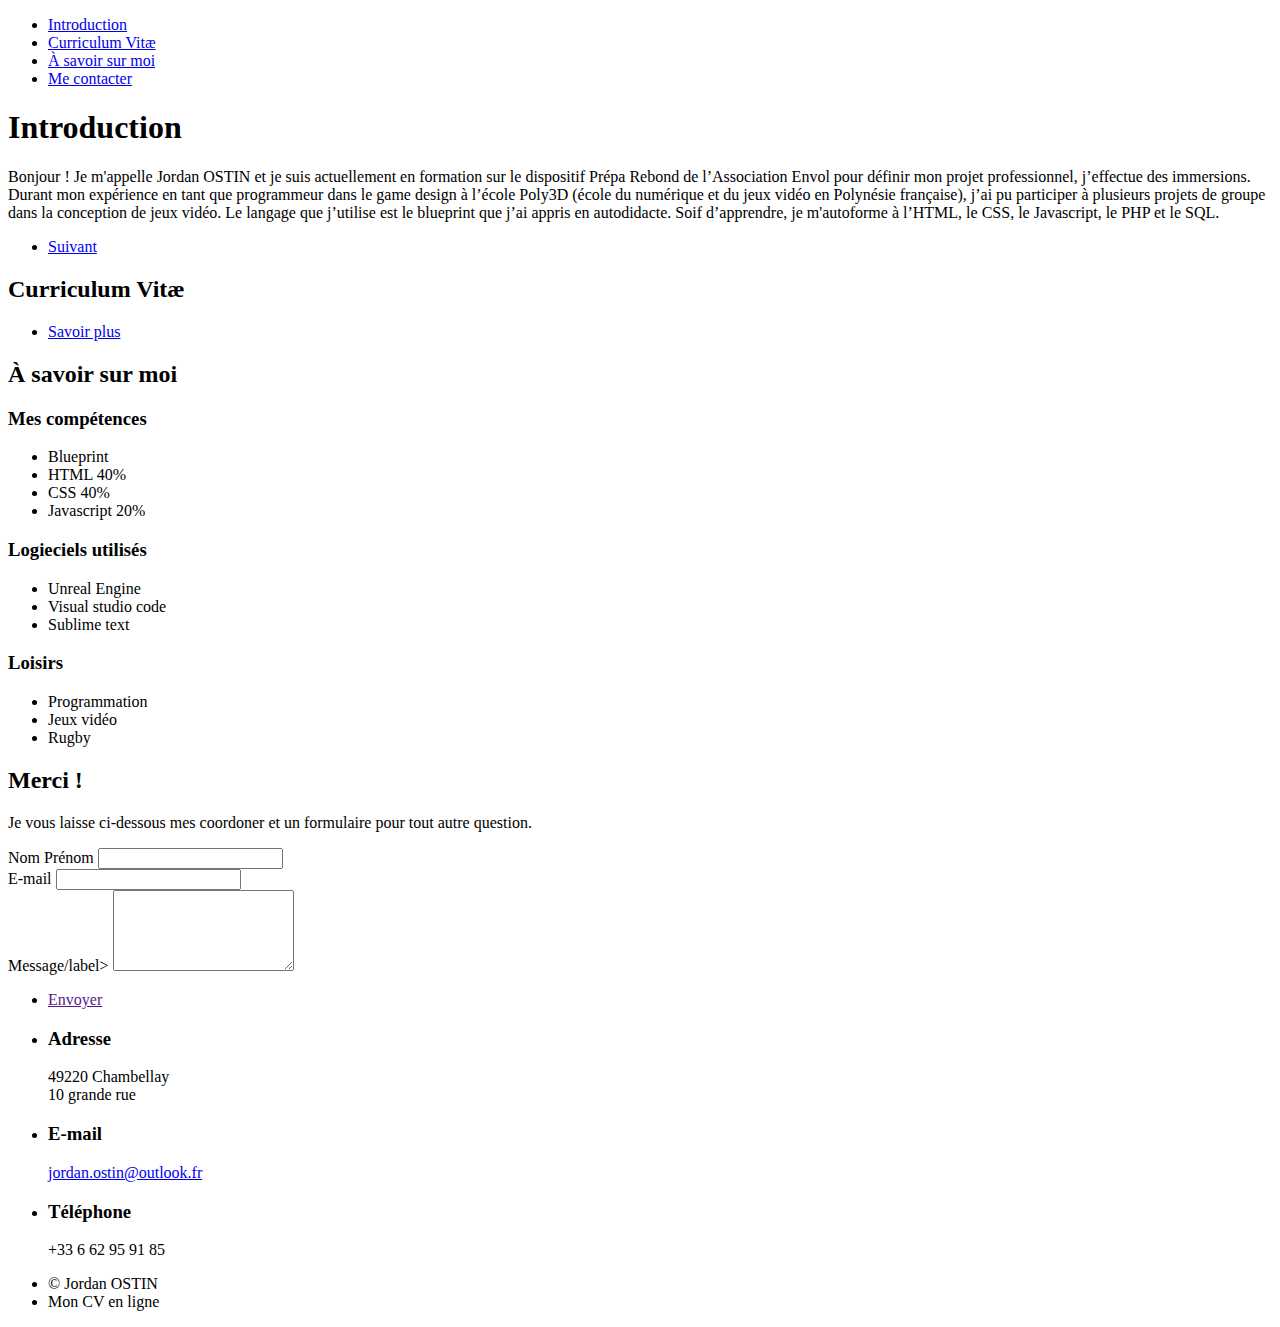
==== index.html @ e39844ea "first commit" ====
<!DOCTYPE html>
<html>
    <head>
        <title>Jordan OSTIN</title>
        <meta charset="utf-8" />
        <meta name="viewport" content="width=device-width, initial-scale=1, user-scalable=no" />
        <link rel="stylesheet" href="CSS/main.css">
        <noscript><link rel="stylesheet" href="CSS/noscript.css"></noscript>
    </head>

    <body class="is-preload">
        
        <!-- Sidebar-->
            <section id="sidebar">
                <div class="inner">
                    <nav>
                        <ul>
                            <li><a href="#Intro">Introduction</a></li>
                            <li><a href="#cv">Curriculum Vitæ</a></li>
                            <li><a href="#sur_moi">À savoir sur moi</a></li>
                            <li><a href="#contact">Me contacter</a></li>
                        </ul>
                    </nav>
                </div>
            </section>

        <!-- Wrapper-->
            <div id="wrapper">

                <!-- Intro-->
                    <section id="intro" class="wrapper style1">
                        <div class="inner">
                            <h1>Introduction</h1>
                            <p>Bonjour ! Je m'appelle Jordan OSTIN et je suis actuellement en formation sur le dispositif Prépa Rebond de l’Association Envol pour définir mon projet professionnel, j’effectue des immersions.
                                Durant mon expérience en tant que programmeur dans le game design à l’école Poly3D (école du numérique et du jeux vidéo en Polynésie française), j’ai pu participer à plusieurs projets de groupe dans la conception de jeux vidéo.
                                Le langage que j’utilise est le blueprint que j’ai appris en autodidacte. Soif d’apprendre, je m'autoforme à l’HTML, le CSS, le Javascript, le PHP et le SQL.
                            </p>
                            <ul class="action">
                                <li><a href="#cv" class="button scrolly">Suivant</a></li>
                            </ul>
                        </div>
                    </section>
                
                <!--CV-->
                    <section id="cv" class="wrapper style2">
                        <section>
                            <h2><strong>Curriculum Vitæ</strong></h2>
                            <ul>
                                <li><a href="generic.html" class="button">Savoir plus</a></li>
                            </ul>
                        </section>
                    </section>

                <!-- Sur moi-->
                    <section id="sur_moi" class="wrapper style3">
                        <div class="inner">
                            <h2><strong>À savoir sur moi</strong></h2>
                            <div class="features">
                                <section>
                                    <h3>Mes compétences</h3>
                                    <p>
                                        <ul>
                                            <li>Blueprint</li>
                                            <li>HTML 40%</li>
                                            <li>CSS 40%</li>
                                            <li>Javascript 20%</li>
                                        </ul>
                                    </p>
                                </section>
                                <section>
                                    <h3>Logieciels utilisés</h3>
                                    <p>
                                        <ul>
                                            <li>Unreal Engine</li>
                                            <li>Visual studio code</li>
                                            <li>Sublime text</li>
                                        </ul>
                                    </p>
                                </section>
                                <section>
                                    <h3>Loisirs</h3>
                                    <p>
                                        <ul>
                                            <li>Programmation</li>
                                            <li>Jeux vidéo</li>
                                            <li>Rugby</li>
                                        </ul>
                                    </p>
                                </section>
                            </div>
                        </div>                   
                    </section>

                <!-- Me contacter -->
                    <section id="tree" class="wrapper style1">
                        <div class="inner">
                            <h2>Merci !</h2>
                            <p>Je vous laisse ci-dessous mes coordoner et un formulaire pour 
                                tout autre question.</p>
                            <div class="split style1">
                                <section>
                                    <form method="post" action="#">
                                        <div class="field half">
                                            <div class="field half">
                                                <label for="name">Nom Prénom</label>
                                                <input type="text" name="name" id="name">
                                            </div>
                                            <div class="field half">
                                                <label for="email">E-mail</label>
                                                <input type="text" name="email" id="email">
                                            </div>
                                            <div class="field half">
                                                <label for="message">Message/label>
                                                <textarea name="message" id="message" rows="5"></textarea>
                                            </div>
                                        </div>
                                        <ul class="actions">
                                            <li><a href="" class="button submite">Envoyer</a></li>
                                        </ul>
                                    </form>
                                </section>
                                <section>
                                    <ul class="contact">
                                        <li>
                                            <h3>Adresse</h3>
                                            <span>49220 Chambellay <br/>
                                                10 grande rue <br/>
                                            </span>
                                        </li>
                                        <li>
                                            <h3>E-mail</h3>
                                            <a href="#">jordan.ostin@outlook.fr</a>
                                        </li>
                                        <li>
                                            <h3>Téléphone</h3>
                                            <span>+33 6 62 95 91 85</span>
                                        </li>
                                    </ul>
                                </section>
                            </div>
                        </div>
                    </section>

            </div>

         <!-- Footer -->
            <footer id="footer" class="wrapper alt">
                <div class="inner">
                    <ul class="menu">
                        <li>&copy; Jordan OSTIN</li><li>Mon CV en ligne</li>
                    </ul>
                </div>
            </footer>
    </body>
</html>
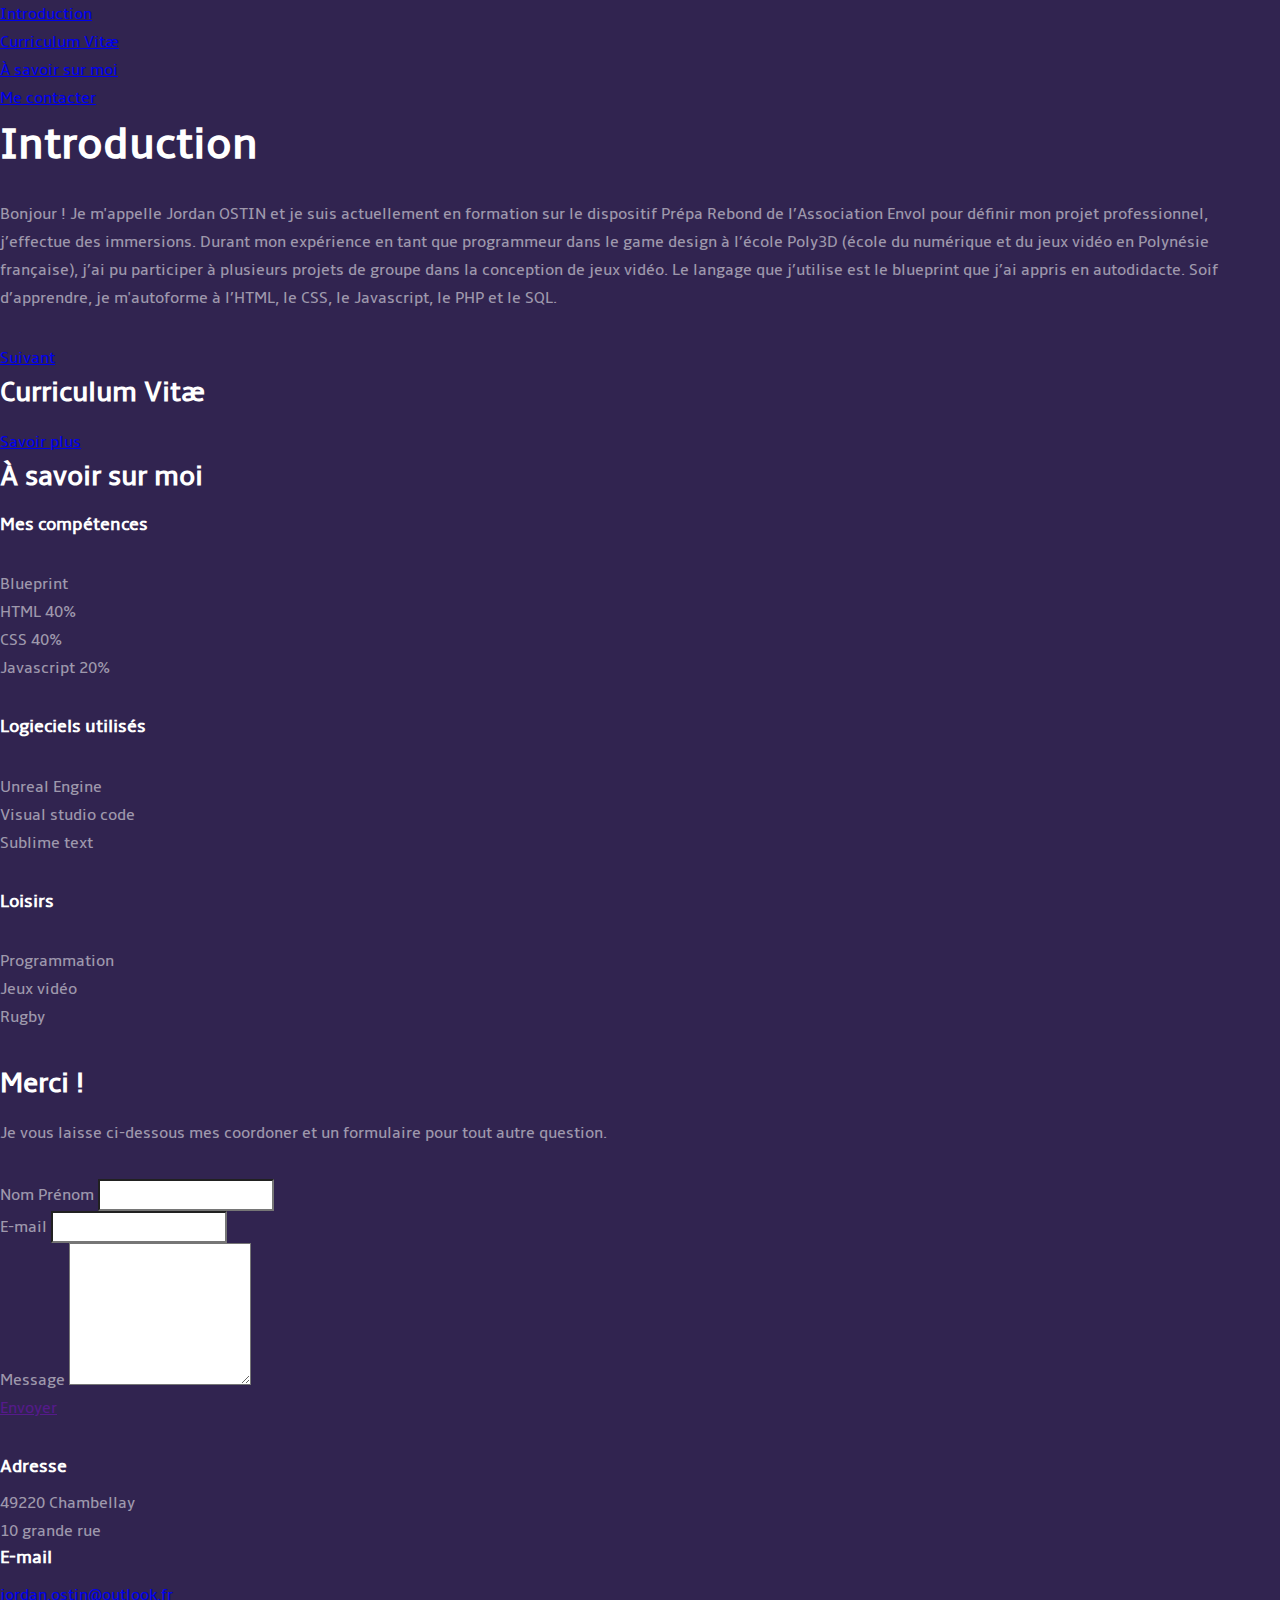
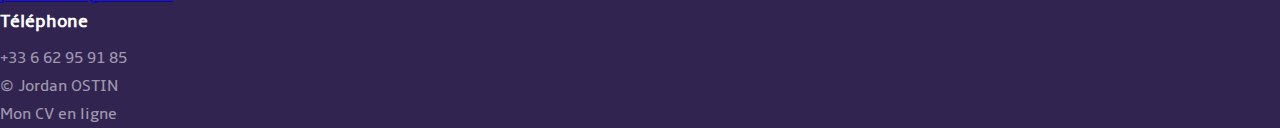
==== commit b36a1a66: "maj 9/3/2022 11h45" ====
--- a/index.html
+++ b/index.html
@@ -110,7 +110,7 @@
                                                 <input type="text" name="email" id="email">
                                             </div>
                                             <div class="field half">
-                                                <label for="message">Message/label>
+                                                <label for="message">Message<label>
                                                 <textarea name="message" id="message" rows="5"></textarea>
                                             </div>
                                         </div>
--- a/CSS/main.css
+++ b/CSS/main.css
@@ -0,0 +1,323 @@
+/* Police écriture */
+
+@font-face {
+    font-family: 'ambleregular';
+    src: url('fonts/Amble-Regular-webfont.eot');
+    src: url('fonts/Amble-Regular-webfont.eot?#iefix') format('embedded-opentype'),
+         url('fonts/Amble-Regular-webfont.woff2') format('woff2'),
+         url('fonts/Amble-Regular-webfont.woff') format('woff'),
+         url('fonts/Amble-Regular-webfont.ttf') format('truetype'),
+         url('fonts/Amble-Regular-webfont.svg#ambleregular') format('svg');
+    font-weight: normal;
+    font-style: normal;
+
+}
+
+
+*
+{
+    margin: 0;
+    padding: 0;
+    font-size: 100%;
+    font: inherit;
+    vertical-align: baseline;
+}
+
+header, footer, section, menu, nav
+{
+    display: block;
+}
+
+body
+{
+    line-height: 1;
+    -webkit-text-size-adjust: none;
+    -ms-overflow-style: scrollbar;
+    background-color: #312450;
+}
+
+ul
+{
+    list-style: none;
+}
+
+mark
+{
+    background-color: transparent;
+    color: inherit;
+}
+input::-moz-focus-inner
+{
+    border: 0;
+    padding: 0;
+}
+
+input, select, textarea
+{
+    -moz-appearance: none;
+    -webkit-appearance: none;
+    -ms-text-appearance: none;
+    appearance: none;
+}
+
+/* basic */
+
+@-ms-viewport
+{
+    width: device-with;
+}
+
+@media screen and (max-witdh: 480px) 
+{
+    html, body
+    {
+        min-width: 320px;
+    }
+}
+
+html
+{
+    box-sizing: border-box;
+}
+
+*, *::before, *::after
+{
+    box-sizing: inherit;
+}
+
+body.is-preload *, body.is-preload *::before, body.is-preload *::after
+{
+    -moz-animation: none !important;
+    -webkit-animation: none !important;
+    -ms-animation: none !important;
+    animation: none !important;
+    -moz-transition: none !important;
+    -webkit-transition: none !important;
+    -ms-transition: none !important;
+    transition: none !important;
+}
+
+/* type */
+
+body, input, select, textarea
+{
+    color: rgba(255, 255, 255, 0.55);
+    font-family: 'ambleregular', Arial, Helvetica, sans-serif;
+    font-size: 16.5pt;
+    font-weight: normal;
+    line-height: 1.75;
+}
+
+@media screen and (max-width: 1680px) 
+{
+    body, input, select, textarea
+    {
+        font-size: 13pt;
+    }
+}
+
+@media screen and (max-width: 1280px) 
+{
+    body, input, select, textarea
+    {
+        font-size: 12pt;
+    }
+}
+
+@media screen and (max-width: 360px) 
+{
+    body, input, select, textarea
+    {
+        font-size: 11pt;
+    }
+}
+
+a:hover
+{
+    border-bottom-color: transparent;
+    color: #ffffff;
+}
+
+strong
+{
+    color: #ffffff;
+    font-weight: bold;
+}
+
+p
+{
+    margin: 0 0 2em 0;
+}
+
+h1, h2, h3
+{
+    color: #ffffff;
+    font-weight: bold;
+    line-height: 1.5;
+    margin: 0 0 0.5em 0;
+}
+
+h1 a, h2 a
+{
+    color: inherit;
+    text-decoration: none;
+}
+
+h1
+{
+    font-size: 2.75em;
+}
+
+    h1.major
+    {
+        margin: 0 0 1.3em 0;
+        position: relative;
+        padding-bottom: 0.35em;
+    }
+
+        h1.major::after
+        {
+            background-image: -moz-linear-gradient(to right, #5e42a6, #b74e91);
+            background-image: -webkit-linear-gradient(to right, #5e42a6, #b74e91);
+            background-image: -ms-linear-gradient(to right, #5e42a6, #b74e91);
+            background-image: linear-gradient(to right, #5e42a6, #b74e91);
+            -moz-transition: max-width 0.2s ease;
+            -webkit-transition: max-width 0.2s ease;
+            -ms-transition: max-width 0.2s ease;
+            transition: max-width 0.2s ease;
+            border-radius: 0.2em;
+            bottom: 0;
+            content: '';
+            height: 0.05em;
+            position:absolute;
+            right: 0;
+            width: 100%;
+        }
+
+h2
+{
+    font-size: 1.75em;
+}
+
+h3
+{
+    font-size: 1.1em;
+}
+
+@media screen and (max-width: 736px)
+{
+    h1
+    {
+        font-size: 2em;
+    }
+
+    h2
+    {
+        font-size: 1.25em;
+    }
+
+    h3
+    {
+        font-size: 1em;
+    }
+}
+
+sub
+{
+    font-size: 0.8em;
+    position: relative;
+    top: 0.5em;
+}
+
+sup
+{
+    font-size: 0.8em;
+    position: relative;
+    top: -0.5em;
+}
+
+
+/* formulaire */
+
+form
+{
+    margin: 0 0 2em 0;
+}
+    form > :last-child
+    {
+        margin-bottom: 0;
+    }
+
+    form > .fields
+    {
+        display: -moz-flex;
+        display: -webkit-flex;
+        display: -ms-flex;
+        display: flex;
+        -moz-flex-wrap: wrap;
+        -webkit-flex-wrap: wrap;
+        -ms-flex-wrap: wrap;
+        flex-wrap: wrap;
+        width: calc(100% 0 3em);
+        margin: -1.5em 0 2em -1.5em;
+    }
+
+        form > .fields > .field
+        {
+            -moz-flex-grow: 0;
+            -webkit-flex-grow: 0;
+            -ms-flex-grow: 0;
+            flex-grow: 0;
+            -moz-flex-shrink: 0;
+            -webkit-flex-shrink: 0;
+            -ms-flex-shrink: 0;
+            flex-shrink: 0;
+            padding: 1.5em 0 0  1.5em;
+            width: calc(100% + 1.5em);
+        }
+
+            form > .fields > .field.half
+            {
+                width: calc(50% + 0.75em);
+            }
+
+            form > .fields > .field.third
+            {
+                width: calc(100%/3 + 0.5em);
+            }
+
+            form > .fields > .field.quater
+            {
+                width: calc(25% + 0.375em);
+            }
+    
+    @media screen and (max-width: 480px)
+    {
+        form > .fields
+        {
+            width: calc(100% + 3em);
+            margin: -1.5em 0 2em -1.5em;
+        }
+
+            form > .fields > .field
+            {
+                width: calc(100% - 1.5em);
+                padding: 1.5em 0 0 1.5em;
+            }
+
+                form > .fields > .field.half
+                {
+                    width: calc(100% - 1.5em);
+                }
+
+                form > .fields > .field.third
+                {
+                    width: calc(100% - 1.5em);
+                }
+
+                form > .fields > .field.quater
+                {
+                    width: calc(100% - 1.5em);
+                }
+    }
+
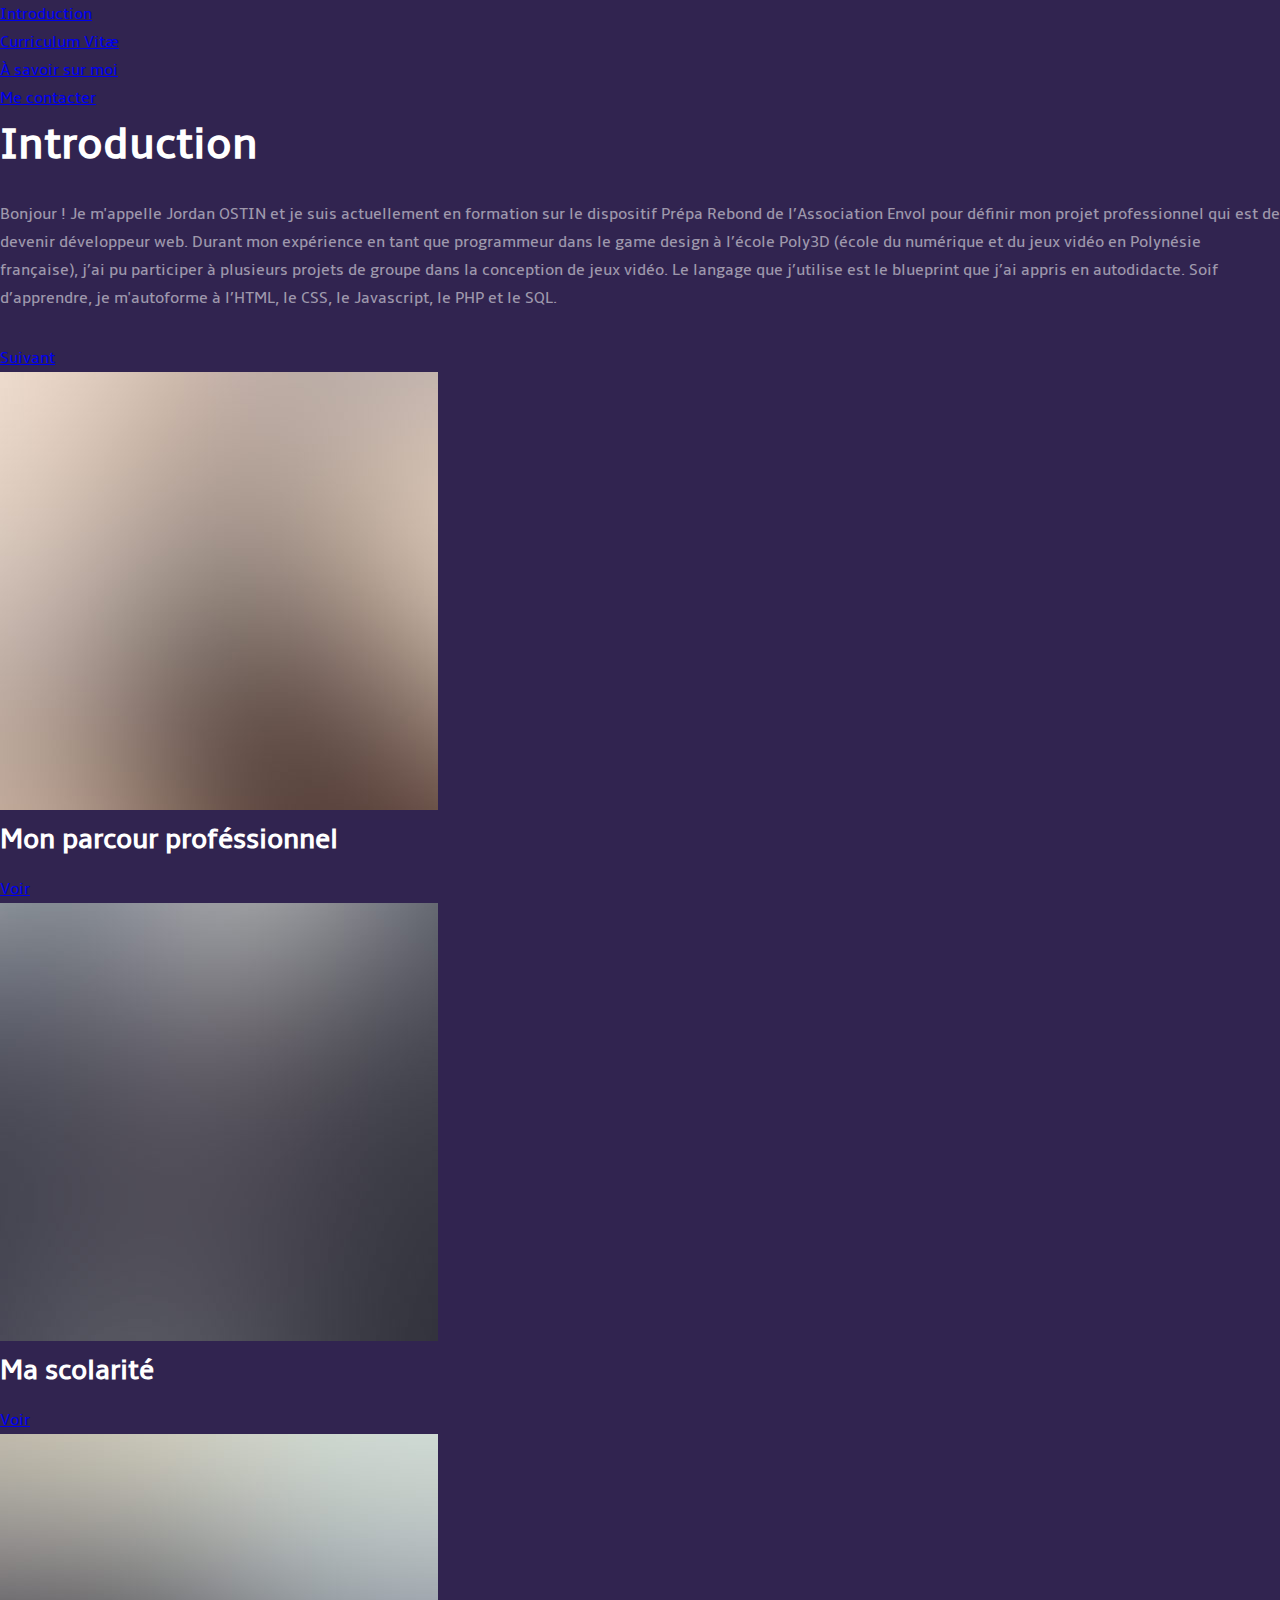
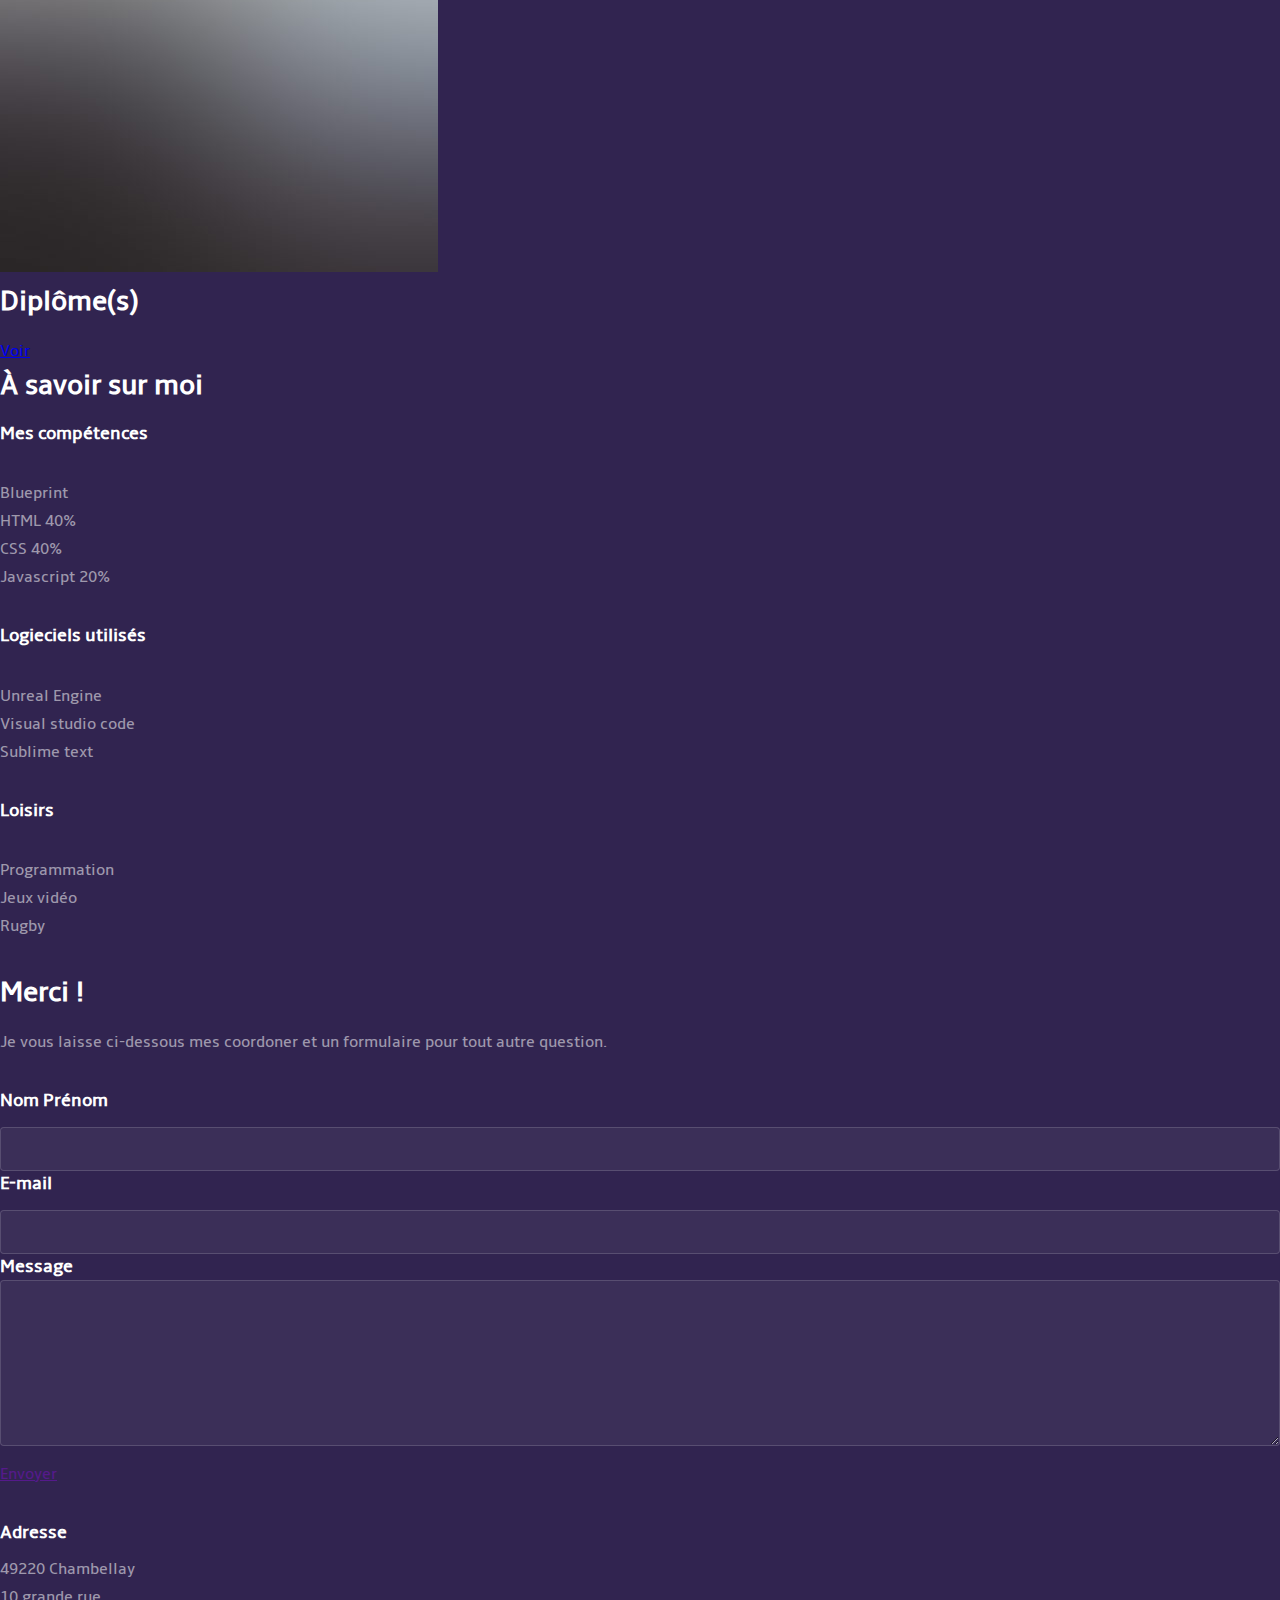
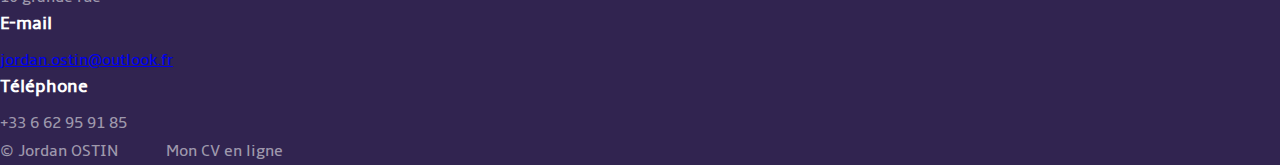
==== commit 7a667e0c: "maj 09/03/2022 17h15" ====
--- a/index.html
+++ b/index.html
@@ -31,7 +31,7 @@
                     <section id="intro" class="wrapper style1">
                         <div class="inner">
                             <h1>Introduction</h1>
-                            <p>Bonjour ! Je m'appelle Jordan OSTIN et je suis actuellement en formation sur le dispositif Prépa Rebond de l’Association Envol pour définir mon projet professionnel, j’effectue des immersions.
+                            <p>Bonjour ! Je m'appelle Jordan OSTIN et je suis actuellement en formation sur le dispositif Prépa Rebond de l’Association Envol pour définir mon projet professionnel qui est de devenir développeur web.
                                 Durant mon expérience en tant que programmeur dans le game design à l’école Poly3D (école du numérique et du jeux vidéo en Polynésie française), j’ai pu participer à plusieurs projets de groupe dans la conception de jeux vidéo.
                                 Le langage que j’utilise est le blueprint que j’ai appris en autodidacte. Soif d’apprendre, je m'autoforme à l’HTML, le CSS, le Javascript, le PHP et le SQL.
                             </p>
@@ -44,10 +44,43 @@
                 <!--CV-->
                     <section id="cv" class="wrapper style2">
                         <section>
-                            <h2><strong>Curriculum Vitæ</strong></h2>
-                            <ul>
-                                <li><a href="generic.html" class="button">Savoir plus</a></li>
-                            </ul>
+                            <a href="#" class="image"><img src="images/pic01.jpg" alt="" data-position="center center"></a>
+                            <div class="content">
+                                <div class="inner">
+                                    <h2><strong>Mon parcour proféssionnel</strong></h2>
+                                        <ul>
+                                            <li><a href="generic.html" class="button">Voir</a></li>
+                                        </ul>
+                                </div>
+                            </div>
+                        </section>
+                    </section>
+
+                    <section id="cv" class="wrapper style2">
+                        <section>
+                            <a href="#" class="image"><img src="images/pic02.jpg" alt="" data-position="center center"></a>
+                            <div class="content">
+                                <div class="inner">
+                                    <h2><strong>Ma scolarité</strong></h2>
+                                    <ul>
+                                        <li><a href="scolarité.html" class="button">Voir</a></li>
+                                    </ul>
+                                </div>
+                            </div>
+                        </section>
+                    </section>
+
+                    <section id="cv" class="wrapper style2">
+                        <section>
+                            <a href="#" class="image"><img src="images/pic03.jpg" alt="" data-position="center center"></a>
+                            <div class="content">
+                                <div class="inner">
+                                    <h2><strong>Diplôme(s)</strong></h2>
+                                    <ul>
+                                        <li><a href="diplome.html" class="button">Voir</a></li>
+                                    </ul>
+                                </div>
+                            </div>
                         </section>
                     </section>
 
--- a/CSS/main.css
+++ b/CSS/main.css
@@ -321,3 +321,302 @@
                 }
     }
 
+label
+{
+    color: #ffffff;
+    font-weight: bold;
+    line-height: 1.5;
+    margin: 0 0 0.7em 0;
+    display: block;
+    font-size: 1.1em;
+}
+
+input[type="text"], input[type="password"], input[type="email"], input[type="tel"], select, textarea
+{
+    -moz-appearance: none;
+    -webkit-appearance: none;
+    -ms-appearance: none;
+    appearance: none;
+    background: rgba(255, 255, 255, 0.05);
+    border-radius: 0.25em;
+    border: none;
+    border: 1px rgba(255, 255, 255, 0.15) solid;
+    color: inherit;
+    display: block;
+    outline: 0;
+    padding: 0 1em;
+    text-decoration: none;
+    width: 100%;
+}
+
+    input[type="text"]:invalid,
+    input[type="password"]:invalid,
+    input[type="email"]:invalid,
+    input[type="tel"]:invalid,
+    select:invalid, textarea:invalid
+    {
+        box-shadow: none;
+    }
+
+    input[type="text"]:focus,
+    input[type="password"]:focus,
+    input[type="email"]:focus,
+    input[type="tel"]:focus,
+    select:focus, textarea:focus
+    {
+        box-shadow: none;
+    }
+
+select
+{
+    background-image: url("images/pic01");
+    background-size: 1.25;
+    background-repeat: no-repeat;
+    background-position: calc(100% - 1rem) center;
+    height: 2.75em;
+    padding-right: 2.75;
+    text-overflow: ellipsis;
+}
+
+    select option
+    {
+        color: #ffffff;
+        background: #312450;
+    }
+
+    select:focus::-ms-value
+    {
+        background-color: transparent;
+    }
+
+    select::focus::-ms-value
+    {
+        display: none;
+    }
+
+input[type="text"],
+input[type="password"],
+input[type="email"],
+select
+{
+    height: 2.75em;
+}
+
+textarea
+{
+    padding: 0.75em 1em;
+}
+    body.is-ie textarea
+    {
+        min-height: 10em;
+    }
+
+::-webkit-input-placeholder
+{
+    color: rgba(255, 255, 255, 0.35) !important;
+    opacity: 1.0;
+}
+
+:-moz-placeholder
+{
+    color: rgba(255, 255, 255, 0.35) !important;
+    opacity: 1.0;
+}
+
+::-moz-placeholder
+{
+    color: rgba(255, 255, 255, 0.35) !important;
+    opacity: 1.0;
+}
+
+::-ms-input-placeholder
+{
+    color: rgba(255, 255, 255, 0.35) !important;
+    opacity: 1.0;
+}
+
+/* Image */
+
+    .image
+    {
+        border-radius: 0.25;
+        border: 0;
+        display: inline-block;
+        position: relative;
+    }
+
+        .image img
+        {
+            border-radius: 0.25;
+            display: block;
+        }
+
+        .image.left, .image.right
+        {
+            max-width: 100%;
+        }
+
+            .image.left img, .image.right img
+            {
+                width: 100%;
+            }
+
+        .image.left
+        {
+            float: left;
+            margin: 0 1.5em 1em 0;
+            top: 0.25em;
+        }
+
+        .image.right
+        {
+            float: left;
+            margin: 0 1.5em 1em 0;
+            top: 0.25em;
+        }
+
+        .image.fit
+        {
+            display: block;
+            margin: 0 0 2em 0;
+            width: 100%;
+        }
+
+            .image.fit img
+            {
+                width: 100%;
+            }
+
+        .image.main
+        {
+            display: block;
+            margin: 0 0 3em 0;
+            width: 100%;
+        }
+
+            .image.main img
+            {
+                width: 100%;
+            }
+
+
+/* action */
+
+ul.actions
+{
+    display: -moz-flex;
+    display: -webkit-flex;
+    display: -ms-flex;
+    display: flex;
+    cursor: default;
+    list-style: none;
+    margin-left: -1em;
+    padding: 0;
+}
+
+    ul.actions li
+    {
+        padding: 0 0 0 1em;
+        vertical-align: middle;
+    }
+
+    ul.actions.special
+    {
+        -moz-justify-content: center;
+        -webkit-justify-content: center;
+        -ms-justify-content: center;
+        justify-content: center;
+        width: 100%;
+        margin-left: 0;
+    }
+
+        ul.actions.special li:first-child
+        {
+            padding-left: 0;
+        }
+    
+    ul.actions.stacked
+    {
+        -moz-flex-direction: column;
+        -webkit-flex-direction: column;
+        -ms-flex-direction: column;
+        flex-direction: column;
+        margin-left: 0;
+    }
+
+        ul.actions.stacked li
+        {
+            padding: 1.3em 0 0 0;
+        }
+
+            ul.actions.stacked li:first-child
+            {
+                padding-top: 0;
+            }
+        
+    ul.actions.fit
+    {
+        width: calc(100% + 1em);
+    }
+
+        ul.actions.fit li
+        {
+            -moz-flex-grow: 1;
+            -webkit-flex-grow: 1;
+            -ms-flex-grow: 1;
+            flex-grow: 1;
+            -moz-flex-shrink: 1;
+            -webkit-flex-shrink: 1;
+            -ms-flex-shrink: 1;
+            flex-shrink: 1;
+            width: 100%;
+        }
+
+            ul.actions.fit li > *
+            {
+                width: 100%;
+            }
+        
+        ul.actions.fit.stacked
+        {
+            width: 100%;
+        }
+
+
+/* Menu */
+
+ul.menu
+{
+    list-style: none;
+    padding: 0;
+}
+
+    ul.menu > li 
+    {
+        border-left: 1px rgba(255, 255, 255, 0.15);
+        display: inline-block;
+        line-height: 1;
+        margin-left: 1.5em;
+        padding: 0 0 0 1.5em;
+    }
+
+        ul.menu > li:first-child
+        {
+            border-left: 0;
+            margin: 0;
+            padding-left: 0;
+        }
+
+    @media screen and (max-width: 480px)
+    {
+        ul.menu > li 
+        {
+            border-left: 0;
+            display: block;
+            line-height: inherit;
+            margin: 0.5em 0 0 0;
+            padding-left: 0;
+        }    
+    }
+
+
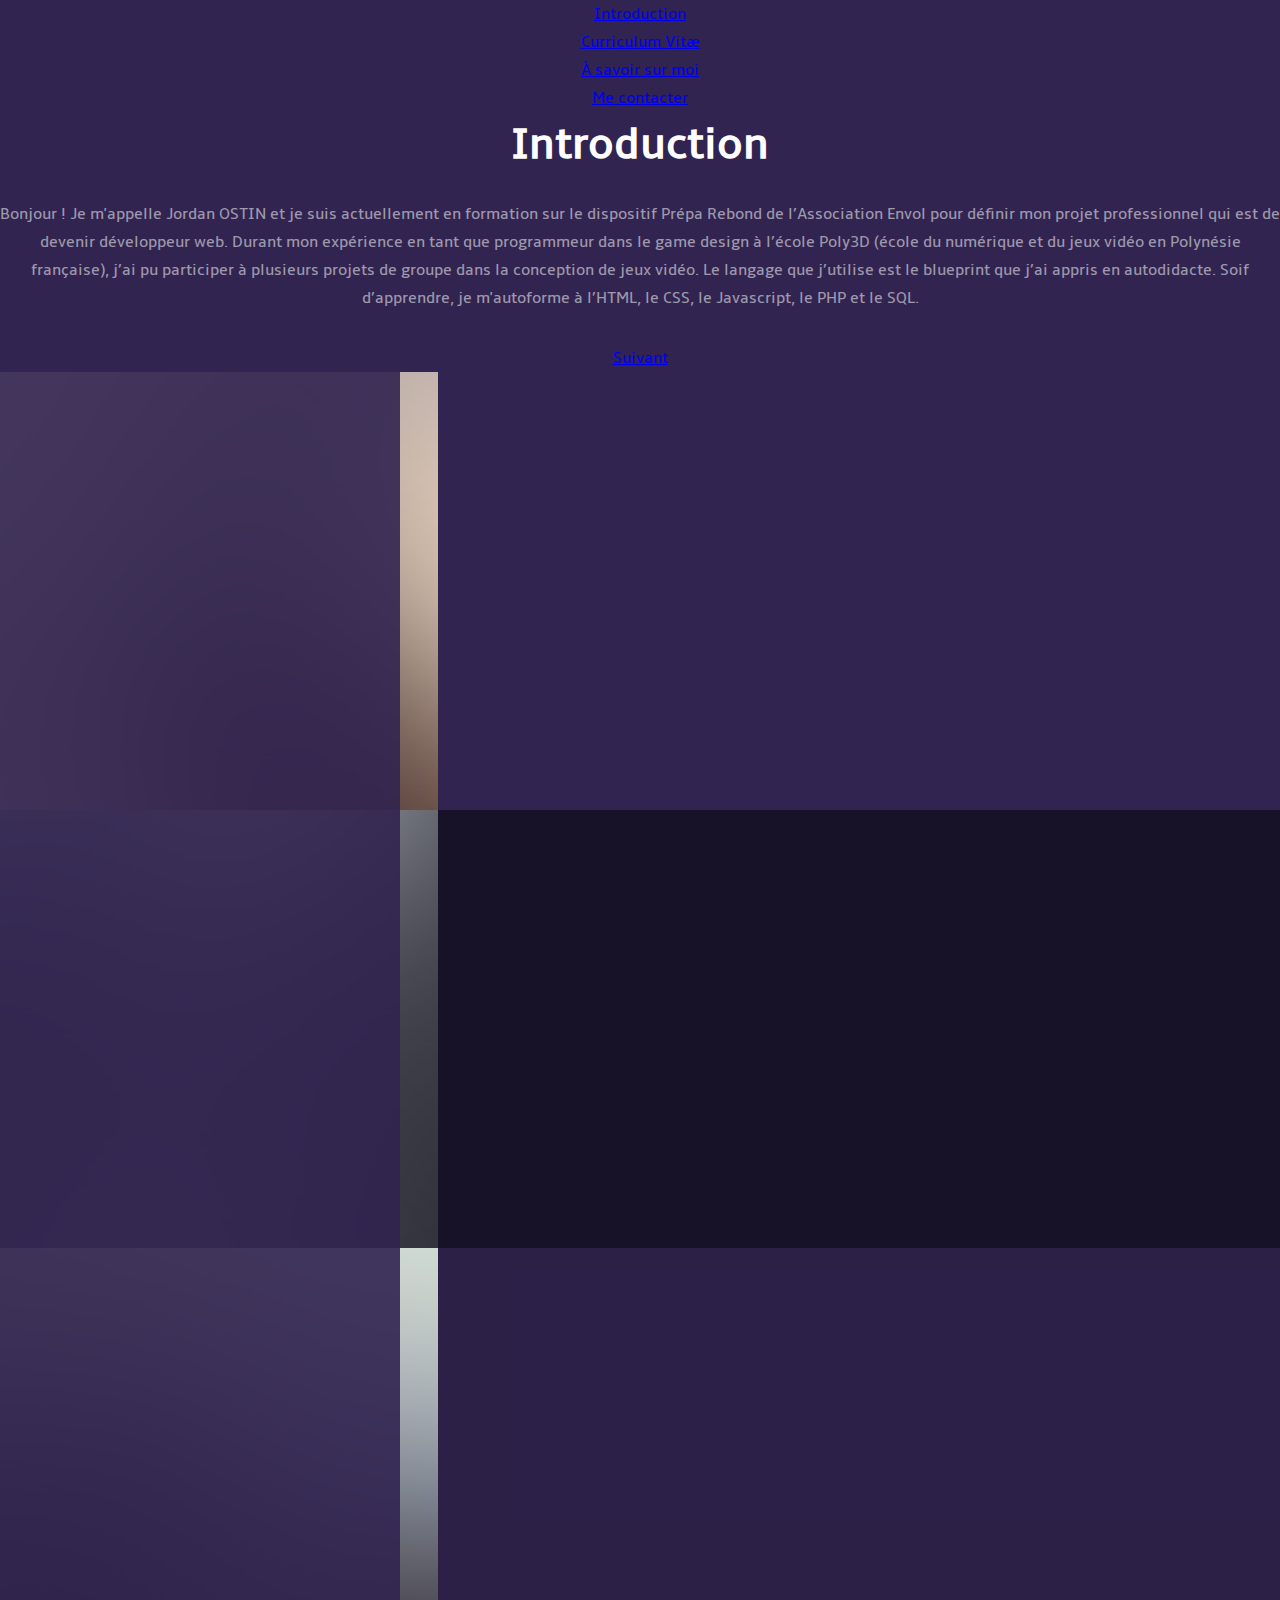
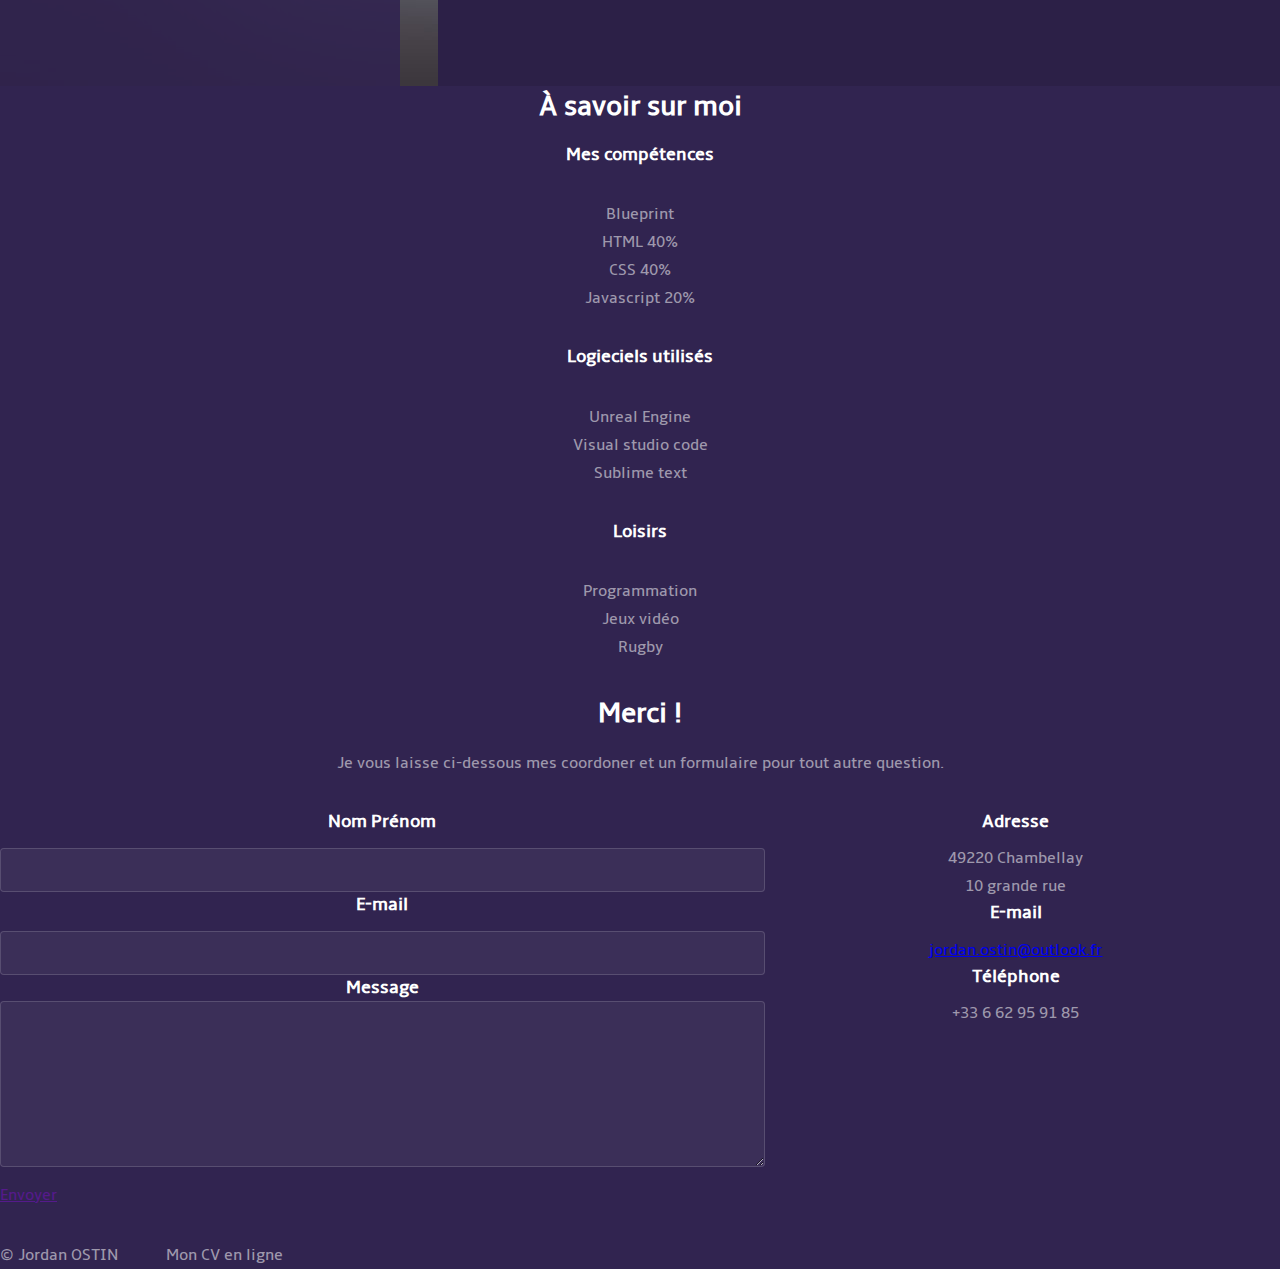
==== commit 9bec8fe9: "maj 10/03/2022 12h17" ====
--- a/index.html
+++ b/index.html
@@ -18,7 +18,7 @@
                             <li><a href="#Intro">Introduction</a></li>
                             <li><a href="#cv">Curriculum Vitæ</a></li>
                             <li><a href="#sur_moi">À savoir sur moi</a></li>
-                            <li><a href="#contact">Me contacter</a></li>
+                            <li><a href="#three">Me contacter</a></li>
                         </ul>
                     </nav>
                 </div>
@@ -28,7 +28,7 @@
             <div id="wrapper">
 
                 <!-- Intro-->
-                    <section id="intro" class="wrapper style1">
+                    <section id="intro" class="wrapper style1 fullscreen fade-up">
                         <div class="inner">
                             <h1>Introduction</h1>
                             <p>Bonjour ! Je m'appelle Jordan OSTIN et je suis actuellement en formation sur le dispositif Prépa Rebond de l’Association Envol pour définir mon projet professionnel qui est de devenir développeur web.
@@ -42,7 +42,7 @@
                     </section>
                 
                 <!--CV-->
-                    <section id="cv" class="wrapper style2">
+                    <section id="cv" class="wrapper style2 spotlights">
                         <section>
                             <a href="#" class="image"><img src="images/pic01.jpg" alt="" data-position="center center"></a>
                             <div class="content">
@@ -54,9 +54,7 @@
                                 </div>
                             </div>
                         </section>
-                    </section>
 
-                    <section id="cv" class="wrapper style2">
                         <section>
                             <a href="#" class="image"><img src="images/pic02.jpg" alt="" data-position="center center"></a>
                             <div class="content">
@@ -68,9 +66,7 @@
                                 </div>
                             </div>
                         </section>
-                    </section>
 
-                    <section id="cv" class="wrapper style2">
                         <section>
                             <a href="#" class="image"><img src="images/pic03.jpg" alt="" data-position="center center"></a>
                             <div class="content">
@@ -83,9 +79,9 @@
                             </div>
                         </section>
                     </section>
-
+                    
                 <!-- Sur moi-->
-                    <section id="sur_moi" class="wrapper style3">
+                    <section id="sur_moi" class="wrapper style3 fade-up">
                         <div class="inner">
                             <h2><strong>À savoir sur moi</strong></h2>
                             <div class="features">
@@ -125,7 +121,7 @@
                     </section>
 
                 <!-- Me contacter -->
-                    <section id="tree" class="wrapper style1">
+                    <section id="three" class="wrapper style1 fade-up">
                         <div class="inner">
                             <h2>Merci !</h2>
                             <p>Je vous laisse ci-dessous mes coordoner et un formulaire pour 
--- a/CSS/main.css
+++ b/CSS/main.css
@@ -369,7 +369,7 @@
 
 select
 {
-    background-image: url("images/pic01");
+    background-image: url("");
     background-size: 1.25;
     background-repeat: no-repeat;
     background-position: calc(100% - 1rem) center;
@@ -620,3 +620,180 @@
     }
 
 
+/* section */
+
+section
+{
+    text-align: center;
+}
+
+    header p
+    {
+        color: rgba(255, 255, 255, 0.35);
+        position: relative;
+        margin: 0 0 1.5em 0;
+    }
+
+    header h2 +p
+    {
+        font-size: 1.25;
+        margin-top: -1em;
+        line-height: 1.5em;
+    }
+
+    header h3 + span
+    {
+        font-size: 1.1em;
+        margin-top: -0.8em;
+        line-height: 1.5em;
+    }
+
+/* split */
+
+.split
+{
+    display: -moz-flex;
+    display: -webkit-flex;
+    display: -ms-flex;
+    display: flex;
+}
+
+    .split > *
+    {
+        width: calc(50% - 2.5em);
+    }
+
+    .split > :nth-child(2n - 1)
+    {
+        padding-right: 2.5em;
+        border-right: 1px rgba(255, 255, 255, 0.15);
+    }
+
+    .split > :nth-child(2n)
+    {
+        padding-left: 2.5em;
+    }
+
+    .split.style1 > :nth-child(2n - 1)
+    {
+        width: calc(66% - 2.5em);
+    }
+
+    .split.style1 > :nth-child(2n)
+    {
+        width: calc(33% - 2.5em);
+    }
+
+/* spotlights */
+
+    .spotlights > section
+    {
+        display: -moz-flex;
+        display: -webkit-felx;
+        display: -ms-flex;
+        display: flex;
+        -moz-flex-direction: row;
+        -webkit-flex-direction: row;
+        -ms-flex-direction: row;
+        flex-direction: row;
+        min-height: 22.5em;
+    }
+
+        body.is-ie .spotlights > section
+        {
+            min-height: 0;
+        }
+
+            .spotlights > section > .image
+            {
+                background-position: center center;
+                background-size: cover;
+                border-radius: 0;
+                display: block;
+                position: relative;
+                width: 25em;
+            }
+
+                .spotlights > section > .image img
+                {
+                    border-radius: 0;
+                    display: block;
+                }
+
+                .spotlights > section > .image:before
+                {
+                    -moz-transition: opacity 1s ease;
+                    -webkit-transition: opacity 1s ease;
+                    -ms-transition: opacity 1s ease;
+                    transition: opacity 1s ease;
+                    background: rgba(49, 36, 80, 0.9);
+                    content: '';
+                    display: block;
+                    height: 100%;
+                    left: 0;
+                    opacity: 0;
+                    position: absolute;
+                    top: 0;
+                    width: 100%;
+                }
+
+            .spotlights > section > .content
+            {
+                padding: 4em 5em 2em 5em;
+                display: -moz-flex;
+                display: -webkit-flex;
+                display: -ms-flex;
+                display: flex;
+                -moz-flex-direction: column;
+                -webkit-flex-direction: column;
+                -ms-flex-direction: column;
+                flex-direction: column;
+                -moz-justify-content: center;
+                -webkit-justify-content: center;
+                -ms-justify-content: center;
+                justify-content: center;
+                width: 50em;
+                -ms-flex: 1;
+            }
+
+                .spotlights > section > .content > .image
+                {
+                    -moz-transform: translateX(0) translateY(0);
+                    -webkit-transform: translateX(0) translateY(0);
+                    -ms-transform: translateX(0) translateY(0);
+                    transform: translateX(0) translateY(0);
+                    -moz-transition: opacity 1s ease, -moz-transform 1s ease;
+                    -webkit-transition: opacity 1s ease, -moz-transform 1s ease;
+                    -ms-transition: opacity 1s ease, -moz-transform 1s ease;
+                    transition: opacity 1s ease, -moz-transform 1s ease;
+                    opacity: 1;
+                }
+
+            .spotlights > section:nth-child(2)
+            {
+                background-color: rgba(0, 0, 0, 0.5);
+            }
+
+            .spotlights > section:nth-child(3)
+            {
+                background-color: rgba(0, 0, 0, 0.1);
+            }
+
+            .spotlights > section.inactive > .image:before,
+            body.is-preload .spotlights > section > .image:before
+            {
+                opacity: 1;
+            }
+
+            .spotlights > section.inactive > .content > .inner,
+            body.is-preload .spotlights > section > .content > .inner
+            {
+                -moz-transform: translateX(-1em);
+                -webkit-transform: translateX(-1em);
+                -ms-transform: translateX(-1em);
+                transform: translateX(-1em);
+                opacity: 0;
+            }
+
+/* table */
+
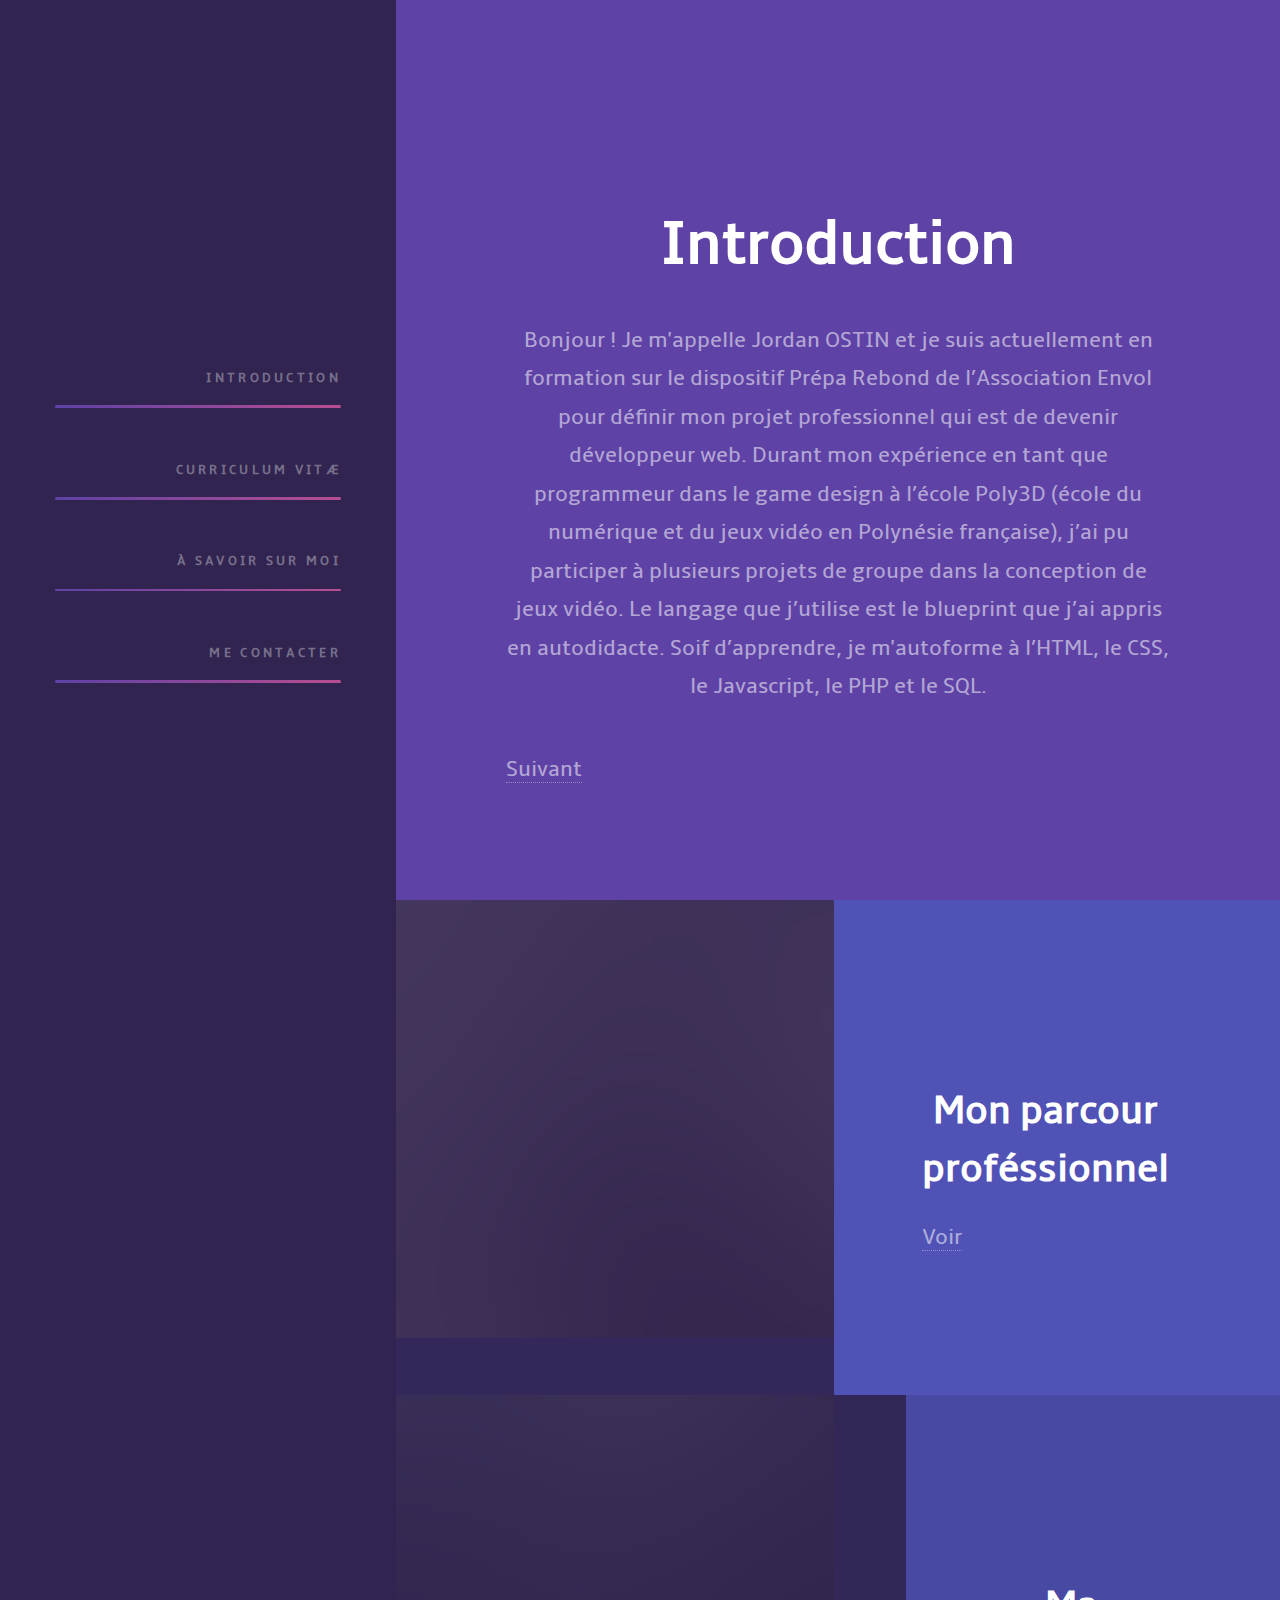
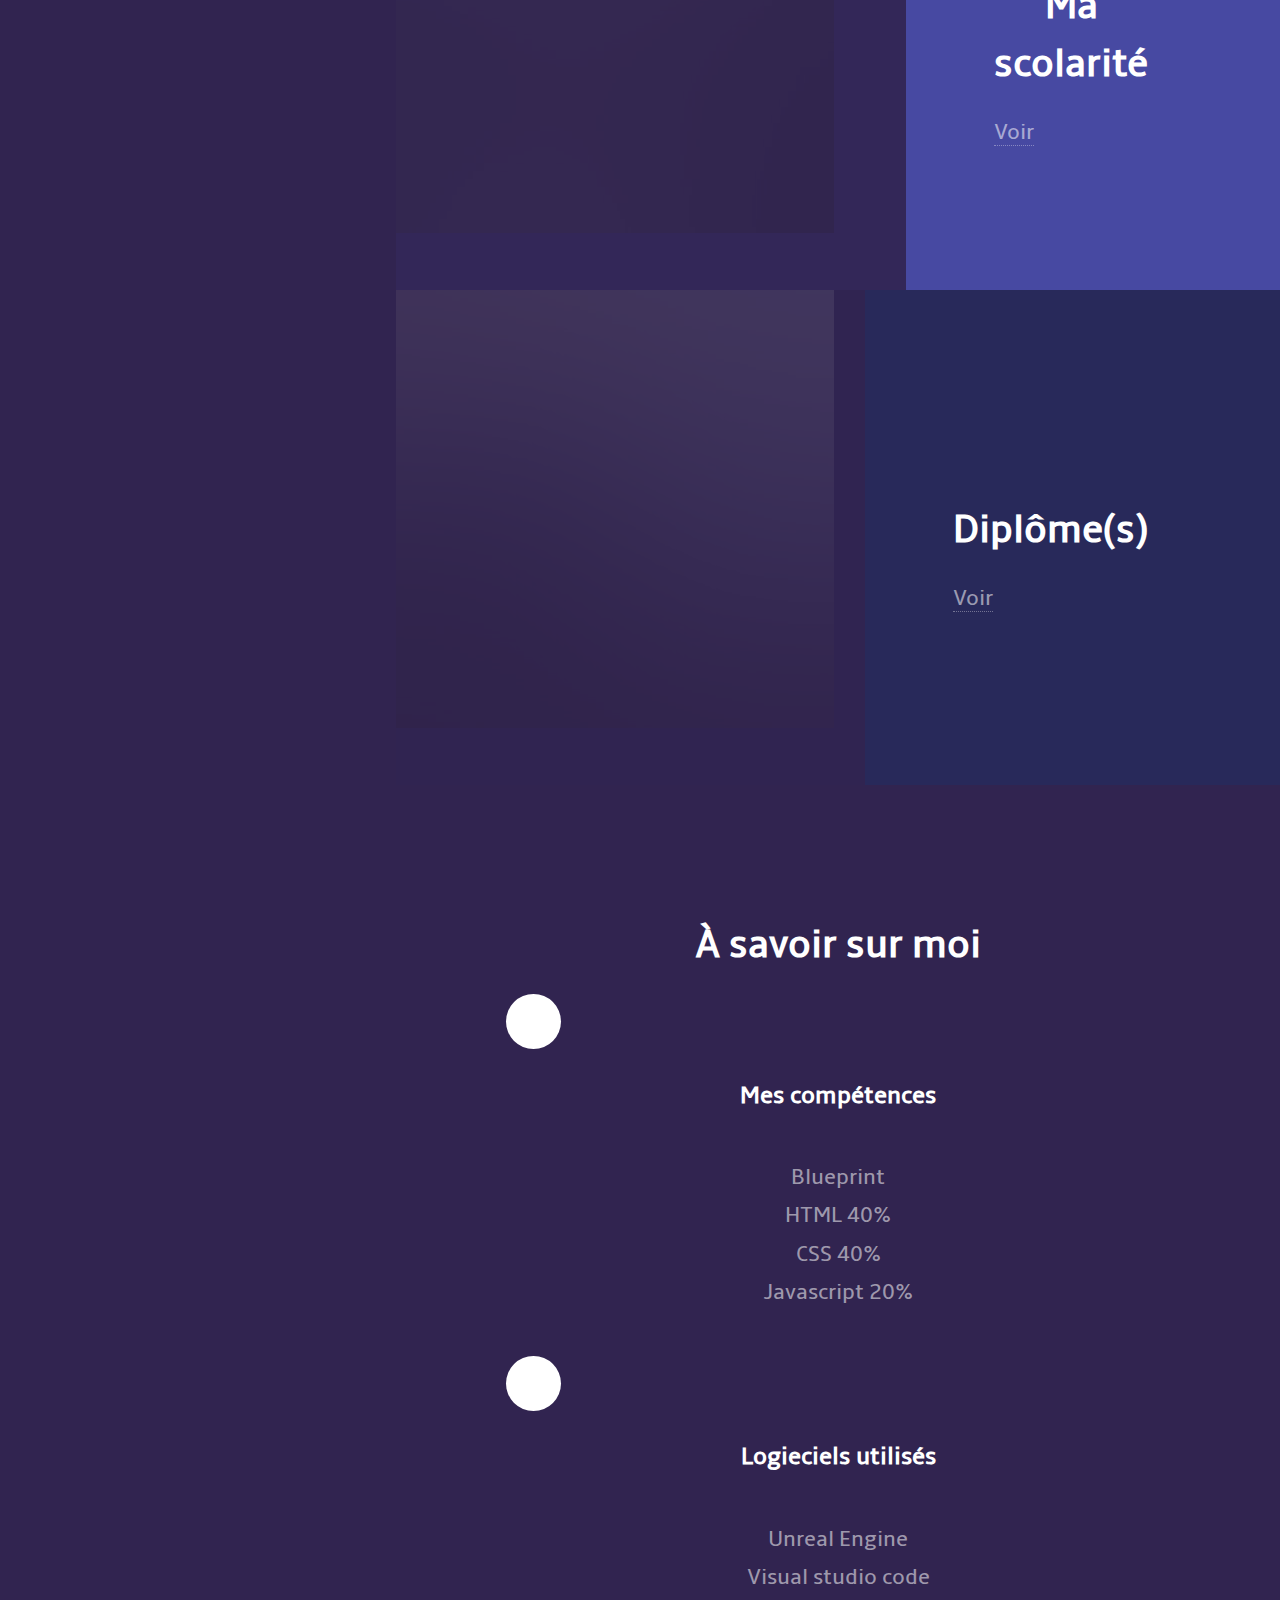
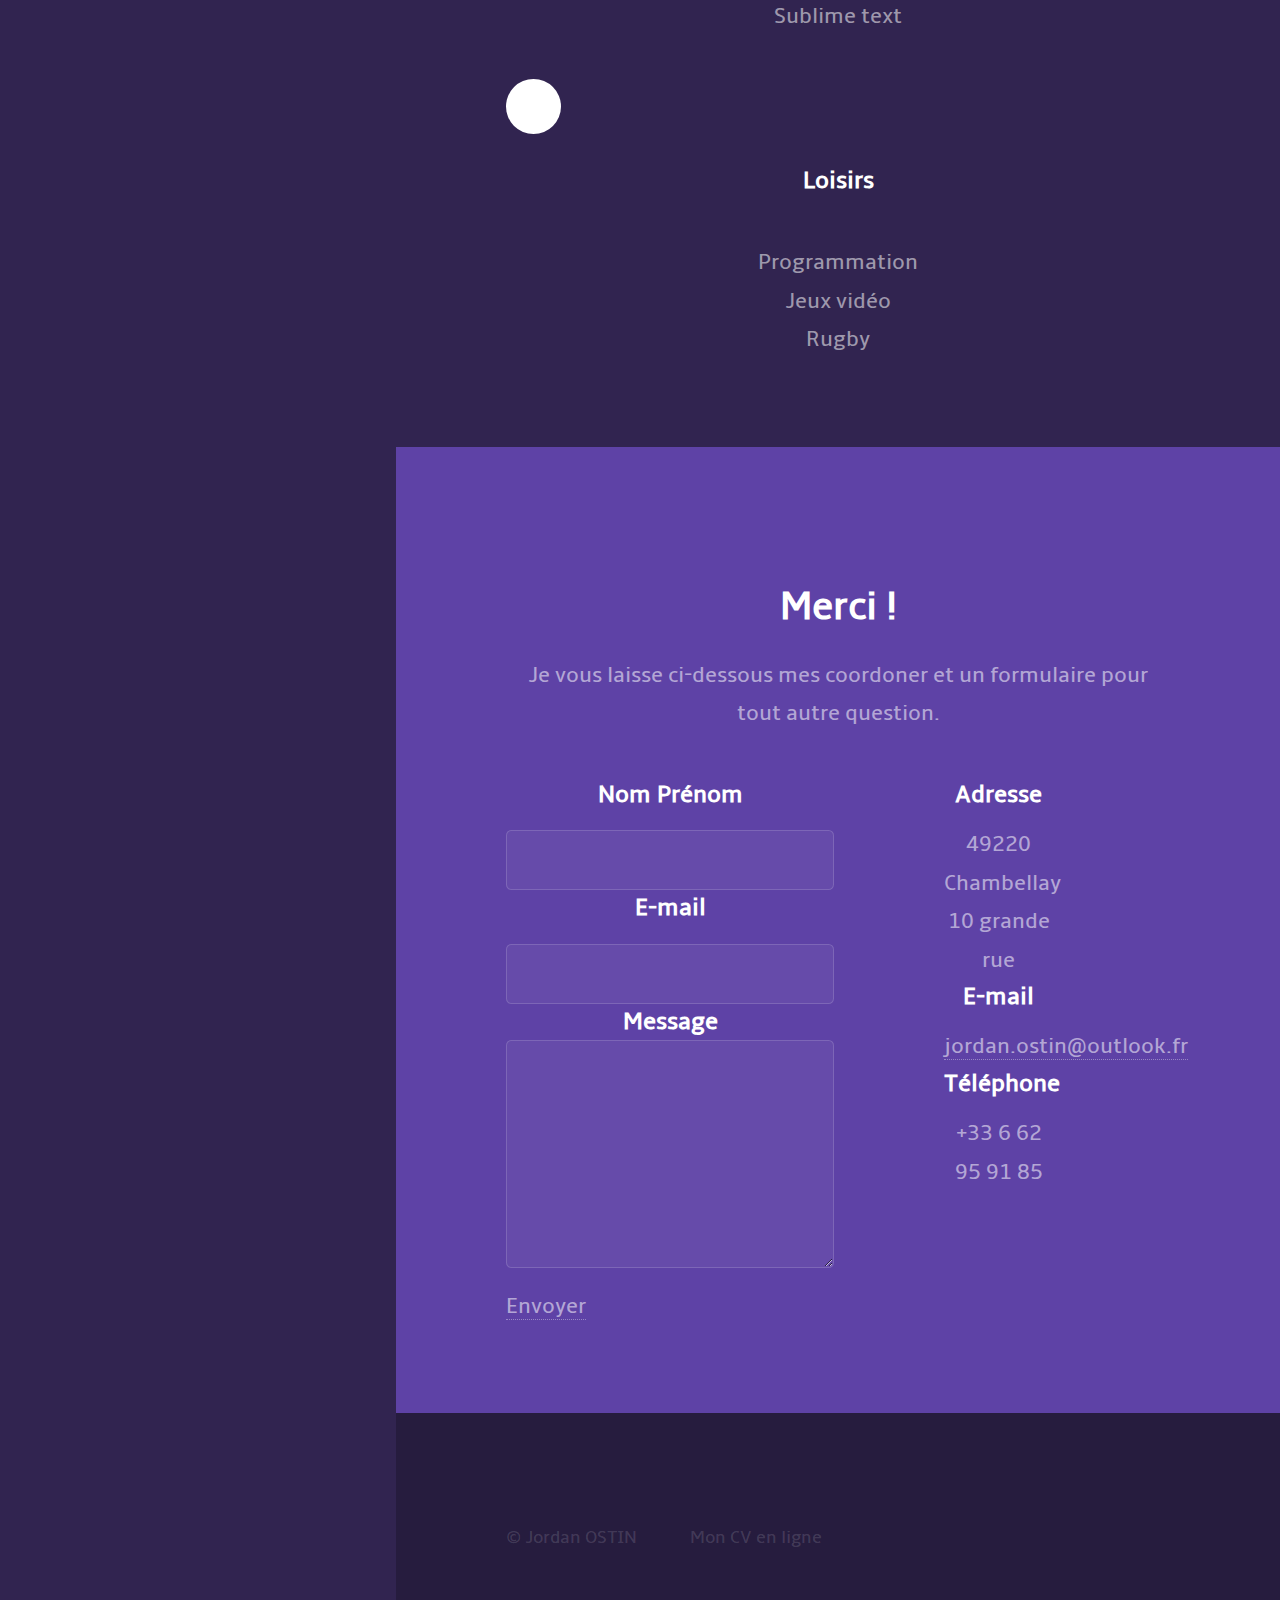
==== commit 9d016f34: "maj 11/03/2022 13h52" ====
--- a/index.html
+++ b/index.html
@@ -28,14 +28,14 @@
             <div id="wrapper">
 
                 <!-- Intro-->
-                    <section id="intro" class="wrapper style1 fullscreen fade-up">
+                    <section id="Intro" class="wrapper style1 fullscreen fade-up">
                         <div class="inner">
                             <h1>Introduction</h1>
                             <p>Bonjour ! Je m'appelle Jordan OSTIN et je suis actuellement en formation sur le dispositif Prépa Rebond de l’Association Envol pour définir mon projet professionnel qui est de devenir développeur web.
                                 Durant mon expérience en tant que programmeur dans le game design à l’école Poly3D (école du numérique et du jeux vidéo en Polynésie française), j’ai pu participer à plusieurs projets de groupe dans la conception de jeux vidéo.
                                 Le langage que j’utilise est le blueprint que j’ai appris en autodidacte. Soif d’apprendre, je m'autoforme à l’HTML, le CSS, le Javascript, le PHP et le SQL.
                             </p>
-                            <ul class="action">
+                            <ul class="actions">
                                 <li><a href="#cv" class="button scrolly">Suivant</a></li>
                             </ul>
                         </div>
@@ -48,7 +48,7 @@
                             <div class="content">
                                 <div class="inner">
                                     <h2><strong>Mon parcour proféssionnel</strong></h2>
-                                        <ul>
+                                        <ul class="actions">
                                             <li><a href="generic.html" class="button">Voir</a></li>
                                         </ul>
                                 </div>
@@ -60,7 +60,7 @@
                             <div class="content">
                                 <div class="inner">
                                     <h2><strong>Ma scolarité</strong></h2>
-                                    <ul>
+                                    <ul class="actions">
                                         <li><a href="scolarité.html" class="button">Voir</a></li>
                                     </ul>
                                 </div>
@@ -72,7 +72,7 @@
                             <div class="content">
                                 <div class="inner">
                                     <h2><strong>Diplôme(s)</strong></h2>
-                                    <ul>
+                                    <ul class="actions">
                                         <li><a href="diplome.html" class="button">Voir</a></li>
                                     </ul>
                                 </div>
@@ -86,6 +86,7 @@
                             <h2><strong>À savoir sur moi</strong></h2>
                             <div class="features">
                                 <section>
+                                    <span class=" icon solid major fa-code"></span>
                                     <h3>Mes compétences</h3>
                                     <p>
                                         <ul>
@@ -97,6 +98,7 @@
                                     </p>
                                 </section>
                                 <section>
+                                    <span class=" icon solid major fa-code"></span>
                                     <h3>Logieciels utilisés</h3>
                                     <p>
                                         <ul>
@@ -107,6 +109,7 @@
                                     </p>
                                 </section>
                                 <section>
+                                    <span class=" icon solid major fa-code"></span>
                                     <h3>Loisirs</h3>
                                     <p>
                                         <ul>
--- a/CSS/main.css
+++ b/CSS/main.css
@@ -67,25 +67,17 @@
     width: device-with;
 }
 
-@media screen and (max-witdh: 480px) 
-{
-    html, body
-    {
-        min-width: 320px;
-    }
-}
-
 html
 {
     box-sizing: border-box;
 }
 
-*, *::before, *::after
+*, *:before, *:after
 {
     box-sizing: inherit;
 }
 
-body.is-preload *, body.is-preload *::before, body.is-preload *::after
+body.is-preload *, body.is-preload *:before, body.is-preload *:after
 {
     -moz-animation: none !important;
     -webkit-animation: none !important;
@@ -108,28 +100,14 @@
     line-height: 1.75;
 }
 
-@media screen and (max-width: 1680px) 
-{
-    body, input, select, textarea
-    {
-        font-size: 13pt;
-    }
-}
-
-@media screen and (max-width: 1280px) 
-{
-    body, input, select, textarea
-    {
-        font-size: 12pt;
-    }
-}
-
-@media screen and (max-width: 360px) 
-{
-    body, input, select, textarea
-    {
-        font-size: 11pt;
-    }
+a {
+    -moz-transition: color 0.2s ease, border-bottom-color 0.2s ease;
+    -webkit-transition: color 0.2s ease, border-bottom-color 0.2s ease;
+    -ms-transition: color 0.2s ease, border-bottom-color 0.2s ease;
+    transition: color 0.2s ease, border-bottom-color 0.2s ease;
+    border-bottom: dotted 1px rgba(255, 255, 255, 0.35);
+    color: inherit;
+    text-decoration: none;
 }
 
 a:hover
@@ -204,24 +182,6 @@
     font-size: 1.1em;
 }
 
-@media screen and (max-width: 736px)
-{
-    h1
-    {
-        font-size: 2em;
-    }
-
-    h2
-    {
-        font-size: 1.25em;
-    }
-
-    h3
-    {
-        font-size: 1em;
-    }
-}
-
 sub
 {
     font-size: 0.8em;
@@ -258,7 +218,7 @@
         -webkit-flex-wrap: wrap;
         -ms-flex-wrap: wrap;
         flex-wrap: wrap;
-        width: calc(100% 0 3em);
+        width: calc(100% + 3em);
         margin: -1.5em 0 2em -1.5em;
     }
 
@@ -291,35 +251,6 @@
                 width: calc(25% + 0.375em);
             }
     
-    @media screen and (max-width: 480px)
-    {
-        form > .fields
-        {
-            width: calc(100% + 3em);
-            margin: -1.5em 0 2em -1.5em;
-        }
-
-            form > .fields > .field
-            {
-                width: calc(100% - 1.5em);
-                padding: 1.5em 0 0 1.5em;
-            }
-
-                form > .fields > .field.half
-                {
-                    width: calc(100% - 1.5em);
-                }
-
-                form > .fields > .field.third
-                {
-                    width: calc(100% - 1.5em);
-                }
-
-                form > .fields > .field.quater
-                {
-                    width: calc(100% - 1.5em);
-                }
-    }
 
 label
 {
@@ -364,7 +295,8 @@
     input[type="tel"]:focus,
     select:focus, textarea:focus
     {
-        box-shadow: none;
+        border-color: #ffffff;
+        box-shadow: 0 0 0 1px #ffffff;
     }
 
 select
@@ -429,17 +361,98 @@
     opacity: 1.0;
 }
 
-::-ms-input-placeholder
+:-ms-input-placeholder
 {
     color: rgba(255, 255, 255, 0.35) !important;
     opacity: 1.0;
 }
 
+/* Icon */
+
+.icon
+{
+    text-decoration: none;
+    border-bottom: none;
+    position: relative;
+}
+
+    .icon:before
+    {
+        -moz-font-smoothing: grayscale;
+        -webkit-font-smoothing: antialiased;
+        display: inline-block;
+        font-style: normal;
+        font-variant: normal;
+        text-rendering: auto;
+        line-height: 1;
+        text-transform: none !important;
+        font-family: 'ambleregular';
+        font-weight: 400;
+    }
+
+    .icon > .label
+    {
+        display: none;
+    }
+
+    .icon:before
+    {
+        line-height: inherit;
+    }
+
+    .icon.solid:before {
+        font-weight: 900;
+    }
+
+    .icon.brands:before {
+        font-family: 'ambleregular';
+    }
+
+    .icon.major {
+        width: 2.5em;
+        height: 2.5em;
+        display: block;
+        background: #ffffff;
+        border-radius: 100%;
+        color: #312450;
+        text-align: center;
+        line-height: 2.5em;
+        margin: 0 0 1.3em 0;
+    }
+
+        .icon.major:before {
+            font-size: 1.25em;
+        }
+
+            .wrapper.style1 .icon.major:before {
+                color: #5e42a6;
+            }
+
+            .wrapper.style1-alt .icon.major:before {
+                color: #493382;
+            }
+
+            .wrapper.style2 .icon.major:before {
+                color: #5052b5;
+            }
+
+            .wrapper.style2-alt .icon.major:before {
+                color: #3e4094;
+            }
+
+            .wrapper.style3 .icon.major:before {
+                color: #b74e91;
+            }
+
+            .wrapper.style3-alt .icon.major:before {
+                color: #953d75;
+            }
+
 /* Image */
 
     .image
     {
-        border-radius: 0.25;
+        border-radius: 0.25em;
         border: 0;
         display: inline-block;
         position: relative;
@@ -447,13 +460,13 @@
 
         .image img
         {
-            border-radius: 0.25;
+            border-radius: 0.25em;
             display: block;
         }
 
         .image.left, .image.right
         {
-            max-width: 100%;
+            max-width: 40%;
         }
 
             .image.left img, .image.right img
@@ -471,7 +484,7 @@
         .image.right
         {
             float: left;
-            margin: 0 1.5em 1em 0;
+            margin: 0 0 1em 1.5em;
             top: 0.25em;
         }
 
@@ -511,7 +524,7 @@
     cursor: default;
     list-style: none;
     margin-left: -1em;
-    padding: 0;
+    padding-left: 0;
 }
 
     ul.actions li
@@ -582,6 +595,31 @@
             width: 100%;
         }
 
+        /* Icons */
+
+	ul.icons {
+		cursor: default;
+		list-style: none;
+		padding-left: 0;
+	}
+
+		ul.icons li {
+			display: inline-block;
+			padding: 0 0.75em 0 0;
+		}
+
+			ul.icons li:last-child {
+				padding-right: 0;
+			}
+
+			ul.icons li > a, ul.icons li > span {
+				border: 0;
+			}
+
+				ul.icons li > a .label, ul.icons li > span .label {
+					display: none;
+				}
+
 
 /* Menu */
 
@@ -606,19 +644,6 @@
             margin: 0;
             padding-left: 0;
         }
-
-    @media screen and (max-width: 480px)
-    {
-        ul.menu > li 
-        {
-            border-left: 0;
-            display: block;
-            line-height: inherit;
-            margin: 0.5em 0 0 0;
-            padding-left: 0;
-        }    
-    }
-
 
 /* section */
 
@@ -731,7 +756,7 @@
                     display: block;
                     height: 100%;
                     left: 0;
-                    opacity: 0;
+                    opacity: 1;
                     position: absolute;
                     top: 0;
                     width: 100%;
@@ -754,6 +779,7 @@
                 justify-content: center;
                 width: 50em;
                 -ms-flex: 1;
+                flex: 1
             }
 
                 .spotlights > section > .content > .image
@@ -771,12 +797,12 @@
 
             .spotlights > section:nth-child(2)
             {
+                background-color: rgba(0, 0, 0, 0.1);
+            }
+
+            .spotlights > section:nth-child(3)
+            {
                 background-color: rgba(0, 0, 0, 0.5);
-            }
-
-            .spotlights > section:nth-child(3)
-            {
-                background-color: rgba(0, 0, 0, 0.1);
             }
 
             .spotlights > section.inactive > .image:before,
@@ -792,8 +818,433 @@
                 -webkit-transform: translateX(-1em);
                 -ms-transform: translateX(-1em);
                 transform: translateX(-1em);
-                opacity: 0;
-            }
-
-/* table */
-
+                opacity: 1;
+            }
+
+
+/* wrapper */
+
+    .wrapper
+    {
+        position: relative;
+    }
+
+        .wrapper > .inner
+        {
+            padding: 5em 5em 3em 5em;
+            max-width: 100%;
+            width: 75em;
+        }
+
+        .wrapper.alt
+        {
+            background-color: #261c3e;
+        }
+
+        .wrapper.style1
+        {
+            background-color: #5e42a6;
+        }
+
+        .wrapper.style1-alt
+        {
+            background-color: #493382;
+        }
+
+        .wrapper.style2
+        {
+            background-color: #5052b5;
+        }
+
+        .wrapper.style2-alt
+        {
+            background-color: #3e4094;
+        }
+
+        .wrapper-style3
+        {
+            background-color: #b74e91;
+        }
+
+        .wrapper-style3-alt
+        {
+            background-color: #953d75;
+        }
+
+        .wrapper.fullscreen
+        {
+            display: -moz-flex;
+            display: -webkit-flex;
+            display: -ms-flex;
+            display: flex;
+            -moz-flex-direction: column;
+            -webkit-flex-direction: column;
+            -ms-flex-direction: column;
+            flex-direction: column;
+            -moz-justify-content: center;
+            -webkit-justify-content: center;
+            -ms-justify-content: center;
+            justify-content: center;
+            min-height: 100vh;
+        }
+
+            body.is-ie .wrapper.fullscreen
+            {
+                height: 100vh;
+            }
+
+        .wrapper.fade-up > .inner
+        {
+            -moz-transform: translateY(0);
+            -webkit-transform: translateY(0);
+            -ms-transform: translateY(0);
+            transform: translateY(0);
+            -moz-transition: opacity 1s ease, -moz-transformation 1s ease;
+            -webkit-transition: opacity 1s ease, -webkit-transformation 1s ease;
+            -ms-transition: opacity 1s ease, -ms-transformation 1s ease;
+            transition: opacity 1s ease, transformation 1s ease;
+            opacity: 1.0;
+        }
+
+        .wrapper.fade-up.inactive > .inner,
+        body.is-preload .wrapper.fade-up > .inner
+        {
+            opacity: 1;
+            -moz-transform: translateY(1em);
+            -webkit-transform: translateY(1em);
+            -ms-transform: translateY(1em);
+            transform: translateY(1em);
+        }
+
+        .wrapper.fade-down > .inner
+        {
+            -moz-transform: translateY(0);
+            -webkit-transform: translateY(0);
+            -ms-transform: translateY(0);
+            transform: translateY(0);
+            -moz-transition: opacity 1s ease, -moz-transform 1s ease;
+            -webkit-transition: opacity 1s ease, -webkit-transform 1s ease;
+            -ms-transition: opacity 1s ease, -ms-transform 1s ease;
+            transition: opacity 1s ease, tranform 1s ease;
+            opacity: 1.0;
+        }
+
+        .wrapper.fade-down.inactive > .inner,
+        body.is-preload .wrapper.fade-down > .inner
+        {
+            opacity: 1;
+            -moz-transform: translateY(-1em);
+            -webkit-transform: translateY(-1em);
+            -ms-transform: translateY(-1em);
+            transform: translateY(-1em);
+        }
+
+        .wrapper.fade > .inner
+        {
+            -moz-transition: opacity 1s ease;
+            -webkit-transition: opacity 1s ease;
+            -ms-transition: opacity 1s ease;
+            transition: opacity 1s ease;
+            opacity: 1.0;
+        }
+
+        .wrapper.fade.inactive > .inner,
+        body.is-preload .wrapper.fade > .inner
+        {
+            opacity: 1;
+        }
+
+/* header */
+
+    #header
+    {
+        display: -moz-flex;
+        display: -webkit-flex;
+        display: -ms-flex;
+        display: flex;
+        background-color: #5e42a6;
+        cursor: default;
+        padding: 1.75em 2em;
+    }
+
+    #header > .title
+    {
+        border: 0;
+        color: #ffffff;
+        display: block;
+        font-size: 1.25em;
+        font-weight: bold;
+    }
+
+    #header > nav
+    {
+        -moz-flex: 1;
+        -webkit-flex: 1;
+        -ms-flex: 1;
+        flex: 1;
+        text-align: right;
+    }
+
+        #header > nav > ul
+        {
+            margin: 0;
+            padding: 0;
+        }
+
+            #header > nav > ul > li a
+            {
+                border: 0;
+                color: rgba(255, 255, 255, 0.35);
+                display: inline-block;
+                font-size: 0.6em;
+                font-weight: bold;
+                letter-spacing: 0.25em;
+                text-transform: uppercase;
+            }
+
+                #header > nav > ul > li a:hover
+                {
+                    color: rgba(255, 255, 255, 0.35);
+                }
+
+                #header > nav > ul > li a.active
+                {
+                    color: #ffffff;
+                }
+
+/* wrapper (main) */
+
+    #sidebar + #wrapper
+    {
+        margin-left: 18em;
+    }
+
+    #header + #wrapper > .wrapper > .inner
+    {
+        margin: 0 auto;
+    }
+
+/* footer */
+
+    #sidebar + #wrapper + #footer
+    {
+        margin-left: 18em;
+    }
+
+    #footer > .inner a
+    {
+        border-bottom-color: rgba(255, 255, 255, 0.15);
+    }
+
+        #footer > .inner a:hover
+        {
+            border-bottom-color: transparent;
+        }
+    
+    #footer > .inner .menu
+    {
+        font-size: 0.8em;
+        color: rgba(255, 255, 255, 0.15);
+    }
+
+    #header + #wrapper + #footer > .inner
+    {
+        margin: 0 auto;
+    }
+
+/* Sidebar */
+
+    #sidebar
+    {
+        padding: 2.5em 2.5em 0.5em 2.5em;
+        background: #312450;
+        cursor: default;
+        height: 100vh;
+        left: 0;
+        overflow-x: hidden;
+        overflow-y: auto;
+        position: fixed;
+        text-align: right;
+        top: 0;
+        width: 18em;
+        z-index: 10000;
+    }
+
+        #sidebar > .inner
+        {
+            display: -moz-flex;
+            display: -webkit-flex;
+            display: -ms-flex;
+            display: flex;
+            -moz-flex-direction: column;
+            -webkit-flex-direction: column;
+            -ms-flex-direction: column;
+            flex-direction: column;
+            -moz-justify-content: center;
+            -webkit-justify-content: center;
+            -ms-justify-content: center;
+            justify-content: center;
+            -moz-transform: translateY(0);
+            -webkit-transform: translateY(0);
+            -ms-transform: translateY(0);
+            transform: translateY(0);
+            -moz-transition: opacity 1s ease;
+            -webkit-transition: opacity 1s ease;
+            -ms-transition: opacity 1s ease;
+            transition: opacity 1s ease;
+            min-height: 100%;
+            opacity: 1;
+            width: 100%;
+            }
+
+                body.is-ie #sidebar > .inner
+                {
+                    height: 100%;
+                }
+
+            #sidebar nav > ul
+            {
+                list-style: 100%;
+                padding: 0;
+            }
+
+                #sidebar nav > ul > li
+                {
+                    -moz-transform: translateY(0);
+                    -webkit-transform: translateY(0);
+                    -ms-transform: translateY(0);
+                    transform: translateY(0);
+                    -moz-transition: opacity 0.15s ease, -moz-transform 0.75s ease;
+                    -webkit-transition: opacity 0.15s ease, -webkit-transform 0.75s ease;
+                    -ms-transition: opacity 0.15s ease, -webkit-transform 0.75s ease;
+                    transition: opacity 0.15s ease, transform 0.75s ease;
+                    margin: 1.5em 0 0 0;
+                    opacity: 1;
+                    padding: 0;
+                    position: relative;
+                }
+
+                    #sidebar nav > ul > li:first-child
+                    {
+                        margin: 0;
+                    }
+
+                    #sidebar nav > ul > li:nth-child(1)
+                    {
+                        -moz-transition-delay: 0.45s;
+                        -webkit-transition-delay: 0.45s;
+                        -ms-transition-delay: 0.45s;
+                        transition-delay: 0.45s;
+                    }
+
+                    #sidebar nav > ul > li:nth-child(2)
+                    {
+                        -moz-transition-delay: 0.65s;
+                        -webkit-transition-delay: 0.65s;
+                        -ms-transition-delay: 0.65s;
+                        transition-delay: 0.65s;
+                    }
+
+                    #sidebar nav > ul > li:nth-child(3)
+                    {
+                        -moz-transition-delay: 0.85s;
+                        -webkit-transition-delay: 0.85s;
+                        -ms-transition-delay: 0.85s;
+                        transition-delay: 0.85s;
+                    }
+
+            #sidebar nav a
+            {
+                -moz-transition: color 0.2s ease;
+                -webkit-transition: color 0.2s ease;
+                -ms-transition: color 0.2s ease;
+                transition: color 0.2s ease;
+                border: 0;
+                color: rgba(255, 255, 255, 0.35);
+                display: block;
+                font-size: 0.6em;
+                font-weight: bold;
+                letter-spacing: 0.25em;
+                line-height: 1.75;
+                outline: 0;
+                padding: 1.35em 0;
+                position: relative;
+                text-decoration: none;
+                text-transform: uppercase;
+            }
+
+                #sidebar nav a:before, #sidebar nav a:after
+                {
+                    border-radius: 0.2em;
+                    bottom: 0;
+                    content: '';
+                    height: 0.2em;
+                    position: absolute;
+                    right: 0;
+                    width: 100%;
+                }
+
+                #sidebar nav a:before
+                {
+                    background: #3c2c62;
+                }
+
+                #sidebar nav a:after
+                {
+                    background-image: -moz-linear-gradient(to right, #5e42a6, #b74e91);
+                    background-image: -webkit-linear-gradient(to right, #5e42a6, #b74e91);
+                    background-image: -ms-linear-gradient(to right, #5e42a6, #b74e91);
+                    background-image: linear-gradient(to right, #5e42a6, #b74e91);
+                    -moz-transition: max-width 0.2s ease;
+                    -webkit-transition: max-width 0.2s ease;
+                    -ms-transition: max-width 0.2s ease;
+                    transition: max-width 0.2s ease;
+                }
+
+                #sidebar nav a:hover
+                {
+                    color: rgba(255, 255, 255, 0.55);
+                }
+
+                #sidebar nav a.active
+                {
+                    color: #ffffff;
+                }
+
+                #sidebar nav a.active:after
+                {
+                    max-width: 100%;
+                }
+
+            body.is-preload #sidebar > .inner
+            {
+                opacity: 1;
+            }
+
+            body.is-preload #sidebar nav ul li
+            {
+                -moz-transform: translateY(2em);
+                -webkit-transform: translateY(2em);
+                -ms-transform: translateY(2em);
+                transform: translateY(2em);
+                opacity: 1;
+            }
+ 
+
+/* Intro */
+
+#intro
+{
+    background-attachment: fixed;
+    background-image: url("images/intro.svg");
+    background-position: top right;
+    background-repeat: no-repeat;
+    background-size: 100% 100%;
+}
+
+    #intro p
+    {
+        font-size: 1.25em;
+    }
+
+
--- a/CSS/noscript.css
+++ b/CSS/noscript.css
@@ -0,0 +1,42 @@
+/* spotlight */
+
+.spotlights > section > .image:before
+{
+    opacity: 0 !important;
+}
+
+.spotlights > section > .content > .inner
+{
+    -moz-transform: none !important;
+    -webkit-transform: none !important;
+    -ms-transform: none !important;
+    transform: none !important;
+    opacity: 1 !important;
+}
+
+/* Wrapper */
+
+.wrapper > .inner
+{
+    opacity: 1 !important;
+    -moz-transform: none !important;
+    -webkit-transform: none !important;
+    -ms-transform: none !important;
+    transform: none !important;
+}
+
+/* Sidebar */
+
+#sidebar > .inner
+{
+    opacity: 1 !important;
+}
+
+#sidebar nav > ul > li
+{
+    -moz-transform: none !important;
+    -webkit-transform: none !important;
+    -ms-transform: none !important;
+    transform: none !important;
+    opacity: 1 !important;
+}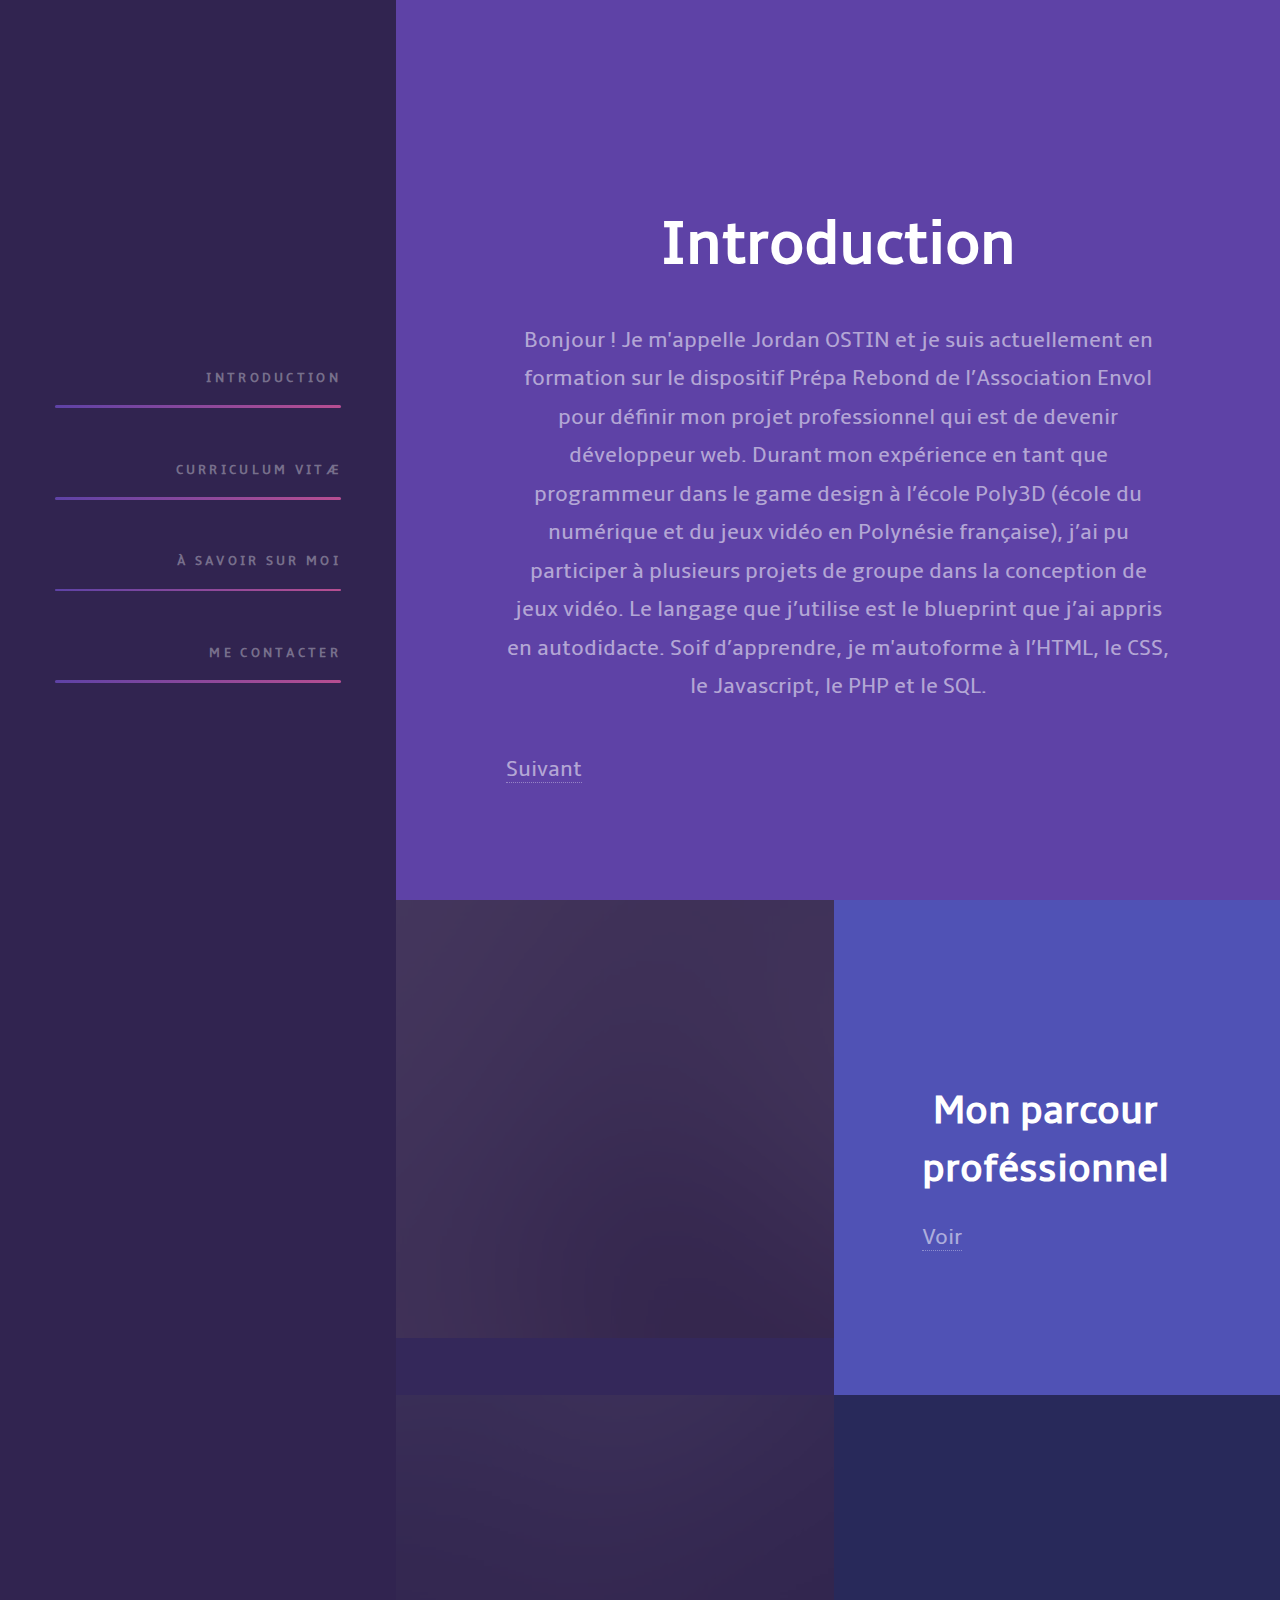
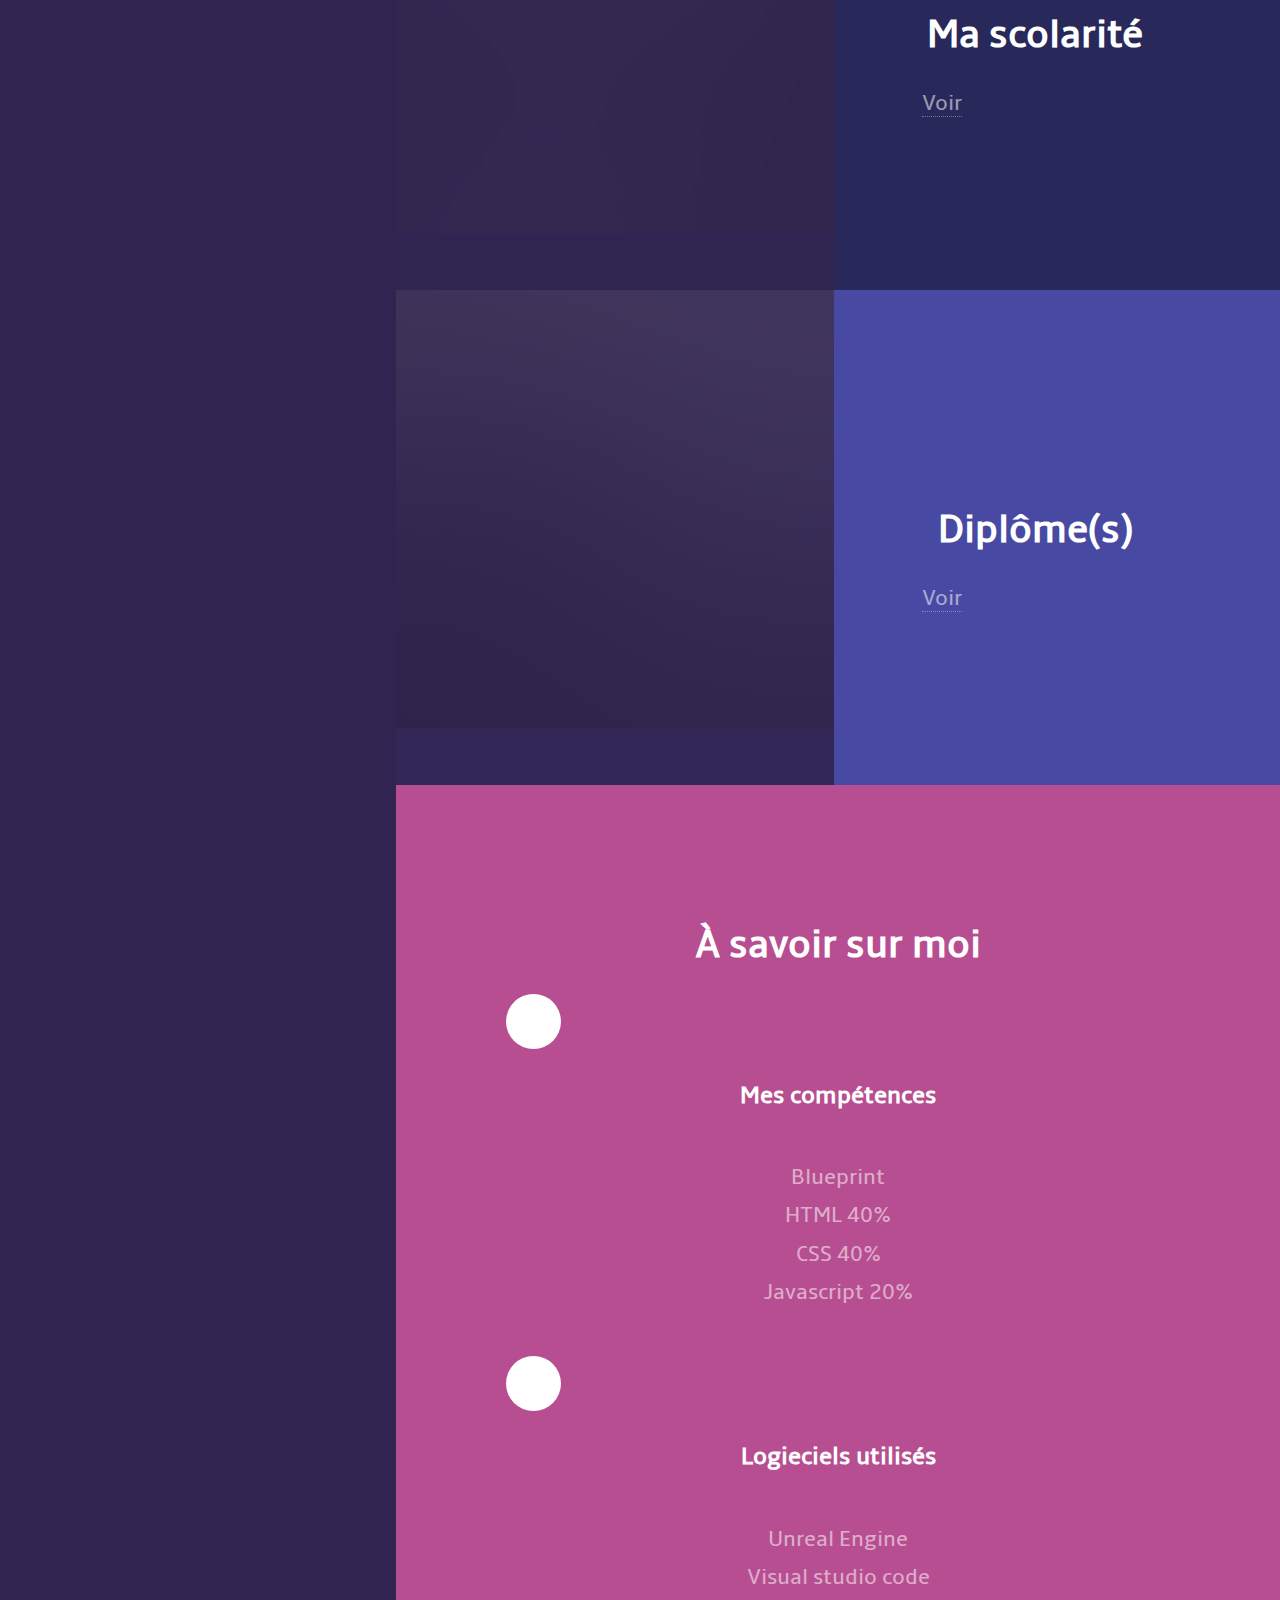
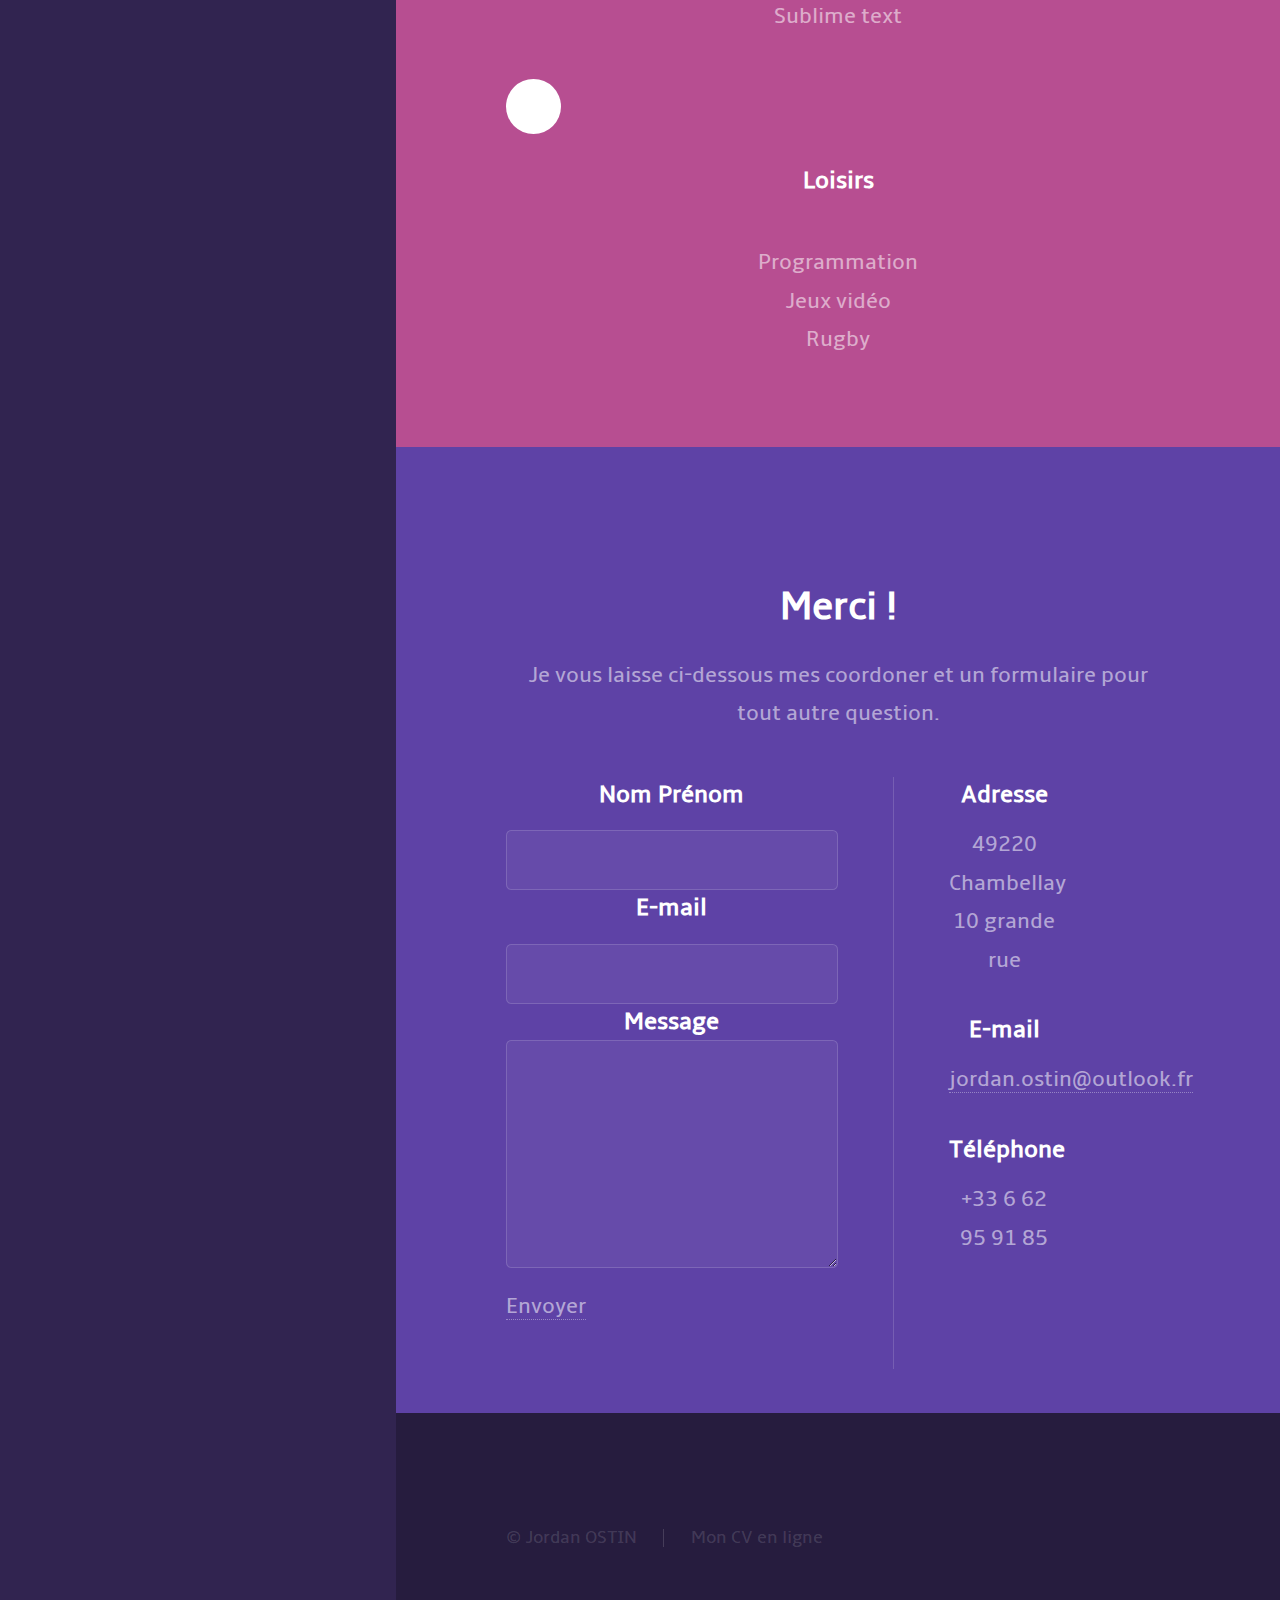
==== commit fe6be756: "maj 11/03/2022 15h40" ====
--- a/index.html
+++ b/index.html
@@ -44,7 +44,7 @@
                 <!--CV-->
                     <section id="cv" class="wrapper style2 spotlights">
                         <section>
-                            <a href="#" class="image"><img src="images/pic01.jpg" alt="" data-position="center center"></a>
+                            <a href="#cv" class="image"><img src="images/pic01.jpg" alt="" data-position="center center"></a>
                             <div class="content">
                                 <div class="inner">
                                     <h2><strong>Mon parcour proféssionnel</strong></h2>
@@ -56,7 +56,7 @@
                         </section>
 
                         <section>
-                            <a href="#" class="image"><img src="images/pic02.jpg" alt="" data-position="center center"></a>
+                            <a href="#cv" class="image"><img src="images/pic02.jpg" alt="" data-position="center center"></a>
                             <div class="content">
                                 <div class="inner">
                                     <h2><strong>Ma scolarité</strong></h2>
@@ -68,7 +68,7 @@
                         </section>
 
                         <section>
-                            <a href="#" class="image"><img src="images/pic03.jpg" alt="" data-position="center center"></a>
+                            <a href="#cv" class="image"><img src="images/pic03.jpg" alt="" data-position="center center"></a>
                             <div class="content">
                                 <div class="inner">
                                     <h2><strong>Diplôme(s)</strong></h2>
--- a/CSS/main.css
+++ b/CSS/main.css
@@ -13,6 +13,21 @@
 
 }
 
+/* Intro */
+
+#intro
+{
+    background-attachment: fixed;
+    background-image: url("images/intro.svg");
+    background-position: top right;
+    background-repeat: no-repeat;
+    background-size: 100% 100%;
+}
+
+    #intro p
+    {
+        font-size: 1.25em;
+    }
 
 *
 {
@@ -483,35 +498,10 @@
 
         .image.right
         {
-            float: left;
+            float: right;
             margin: 0 0 1em 1.5em;
             top: 0.25em;
         }
-
-        .image.fit
-        {
-            display: block;
-            margin: 0 0 2em 0;
-            width: 100%;
-        }
-
-            .image.fit img
-            {
-                width: 100%;
-            }
-
-        .image.main
-        {
-            display: block;
-            margin: 0 0 3em 0;
-            width: 100%;
-        }
-
-            .image.main img
-            {
-                width: 100%;
-            }
-
 
 /* action */
 
@@ -533,69 +523,24 @@
         vertical-align: middle;
     }
 
-    ul.actions.special
-    {
-        -moz-justify-content: center;
-        -webkit-justify-content: center;
-        -ms-justify-content: center;
-        justify-content: center;
-        width: 100%;
-        margin-left: 0;
-    }
-
-        ul.actions.special li:first-child
-        {
-            padding-left: 0;
-        }
+/* Contact */
+
+ul.contact {
+    list-style: none;
+    padding: 0;
+}
+
+    ul.contact > li {
+        padding: 0;
+        margin: 1.5em 0 0 0;
+    }
+
+        ul.contact > li:first-child {
+            margin-top: 0;
+        }
+
     
-    ul.actions.stacked
-    {
-        -moz-flex-direction: column;
-        -webkit-flex-direction: column;
-        -ms-flex-direction: column;
-        flex-direction: column;
-        margin-left: 0;
-    }
-
-        ul.actions.stacked li
-        {
-            padding: 1.3em 0 0 0;
-        }
-
-            ul.actions.stacked li:first-child
-            {
-                padding-top: 0;
-            }
-        
-    ul.actions.fit
-    {
-        width: calc(100% + 1em);
-    }
-
-        ul.actions.fit li
-        {
-            -moz-flex-grow: 1;
-            -webkit-flex-grow: 1;
-            -ms-flex-grow: 1;
-            flex-grow: 1;
-            -moz-flex-shrink: 1;
-            -webkit-flex-shrink: 1;
-            -ms-flex-shrink: 1;
-            flex-shrink: 1;
-            width: 100%;
-        }
-
-            ul.actions.fit li > *
-            {
-                width: 100%;
-            }
-        
-        ul.actions.fit.stacked
-        {
-            width: 100%;
-        }
-
-        /* Icons */
+/* Icons */
 
 	ul.icons {
 		cursor: default;
@@ -603,20 +548,24 @@
 		padding-left: 0;
 	}
 
-		ul.icons li {
+		ul.icons li 
+        {
 			display: inline-block;
 			padding: 0 0.75em 0 0;
 		}
 
-			ul.icons li:last-child {
+			ul.icons li:last-child 
+            {
 				padding-right: 0;
 			}
 
-			ul.icons li > a, ul.icons li > span {
+			ul.icons li > a, ul.icons li > span 
+            {
 				border: 0;
 			}
 
-				ul.icons li > a .label, ul.icons li > span .label {
+				ul.icons li > a .label, ul.icons li > span .label 
+                {
 					display: none;
 				}
 
@@ -631,7 +580,7 @@
 
     ul.menu > li 
     {
-        border-left: 1px rgba(255, 255, 255, 0.15);
+        border-left: solid 1px rgba(255, 255, 255, 0.15);
         display: inline-block;
         line-height: 1;
         margin-left: 1.5em;
@@ -661,12 +610,12 @@
 
     header h2 +p
     {
-        font-size: 1.25;
+        font-size: 1.25em;
         margin-top: -1em;
         line-height: 1.5em;
     }
 
-    header h3 + span
+    header h3 + p
     {
         font-size: 1.1em;
         margin-top: -0.8em;
@@ -691,7 +640,7 @@
     .split > :nth-child(2n - 1)
     {
         padding-right: 2.5em;
-        border-right: 1px rgba(255, 255, 255, 0.15);
+        border-right: solid 1px rgba(255, 255, 255, 0.15);
     }
 
     .split > :nth-child(2n)
@@ -701,12 +650,12 @@
 
     .split.style1 > :nth-child(2n - 1)
     {
-        width: calc(66% - 2.5em);
+        width: calc(66.66666% - 2.5em);
     }
 
     .split.style1 > :nth-child(2n)
     {
-        width: calc(33% - 2.5em);
+        width: calc(33.33333% - 2.5em);
     }
 
 /* spotlights */
@@ -778,8 +727,6 @@
                 -ms-justify-content: center;
                 justify-content: center;
                 width: 50em;
-                -ms-flex: 1;
-                flex: 1
             }
 
                 .spotlights > section > .content > .image
@@ -789,20 +736,20 @@
                     -ms-transform: translateX(0) translateY(0);
                     transform: translateX(0) translateY(0);
                     -moz-transition: opacity 1s ease, -moz-transform 1s ease;
-                    -webkit-transition: opacity 1s ease, -moz-transform 1s ease;
-                    -ms-transition: opacity 1s ease, -moz-transform 1s ease;
-                    transition: opacity 1s ease, -moz-transform 1s ease;
+                    -webkit-transition: opacity 1s ease, -webkit-transform 1s ease;
+                    -ms-transition: opacity 1s ease, -ms-transform 1s ease;
+                    transition: opacity 1s ease, transform 1s ease;
                     opacity: 1;
                 }
 
             .spotlights > section:nth-child(2)
             {
+                background-color: rgba(0, 0, 0, 0.5);
+            }
+
+            .spotlights > section:nth-child(3)
+            {
                 background-color: rgba(0, 0, 0, 0.1);
-            }
-
-            .spotlights > section:nth-child(3)
-            {
-                background-color: rgba(0, 0, 0, 0.5);
             }
 
             .spotlights > section.inactive > .image:before,
@@ -861,12 +808,12 @@
             background-color: #3e4094;
         }
 
-        .wrapper-style3
+        .wrapper.style3
         {
             background-color: #b74e91;
         }
 
-        .wrapper-style3-alt
+        .wrapper.style3-alt
         {
             background-color: #953d75;
         }
@@ -899,11 +846,11 @@
             -webkit-transform: translateY(0);
             -ms-transform: translateY(0);
             transform: translateY(0);
-            -moz-transition: opacity 1s ease, -moz-transformation 1s ease;
-            -webkit-transition: opacity 1s ease, -webkit-transformation 1s ease;
-            -ms-transition: opacity 1s ease, -ms-transformation 1s ease;
-            transition: opacity 1s ease, transformation 1s ease;
-            opacity: 1.0;
+            -moz-transition: opacity 1s ease, -moz-transform 1s ease;
+            -webkit-transition: opacity 1s ease, -webkit-transform 1s ease;
+            -ms-transition: opacity 1s ease, -ms-transform 1s ease;
+            transition: opacity 1s ease, transform 1s ease;
+            /*opacity: 1.0;*/
         }
 
         .wrapper.fade-up.inactive > .inner,
@@ -990,6 +937,19 @@
             margin: 0;
             padding: 0;
         }
+
+        #header > nav > ul > li
+        {
+            display: inline-block;
+            margin-left: 1.75em;
+            padding: 0;
+            vertical-align: middle;
+        }
+
+            #header > nav > ul > li:first-child 
+            {
+                margin-left: 0;
+            }
 
             #header > nav > ul > li a
             {
@@ -1104,7 +1064,7 @@
 
             #sidebar nav > ul
             {
-                list-style: 100%;
+                list-style: none;
                 padding: 0;
             }
 
@@ -1248,3 +1208,6 @@
     }
 
 
+
+
+
